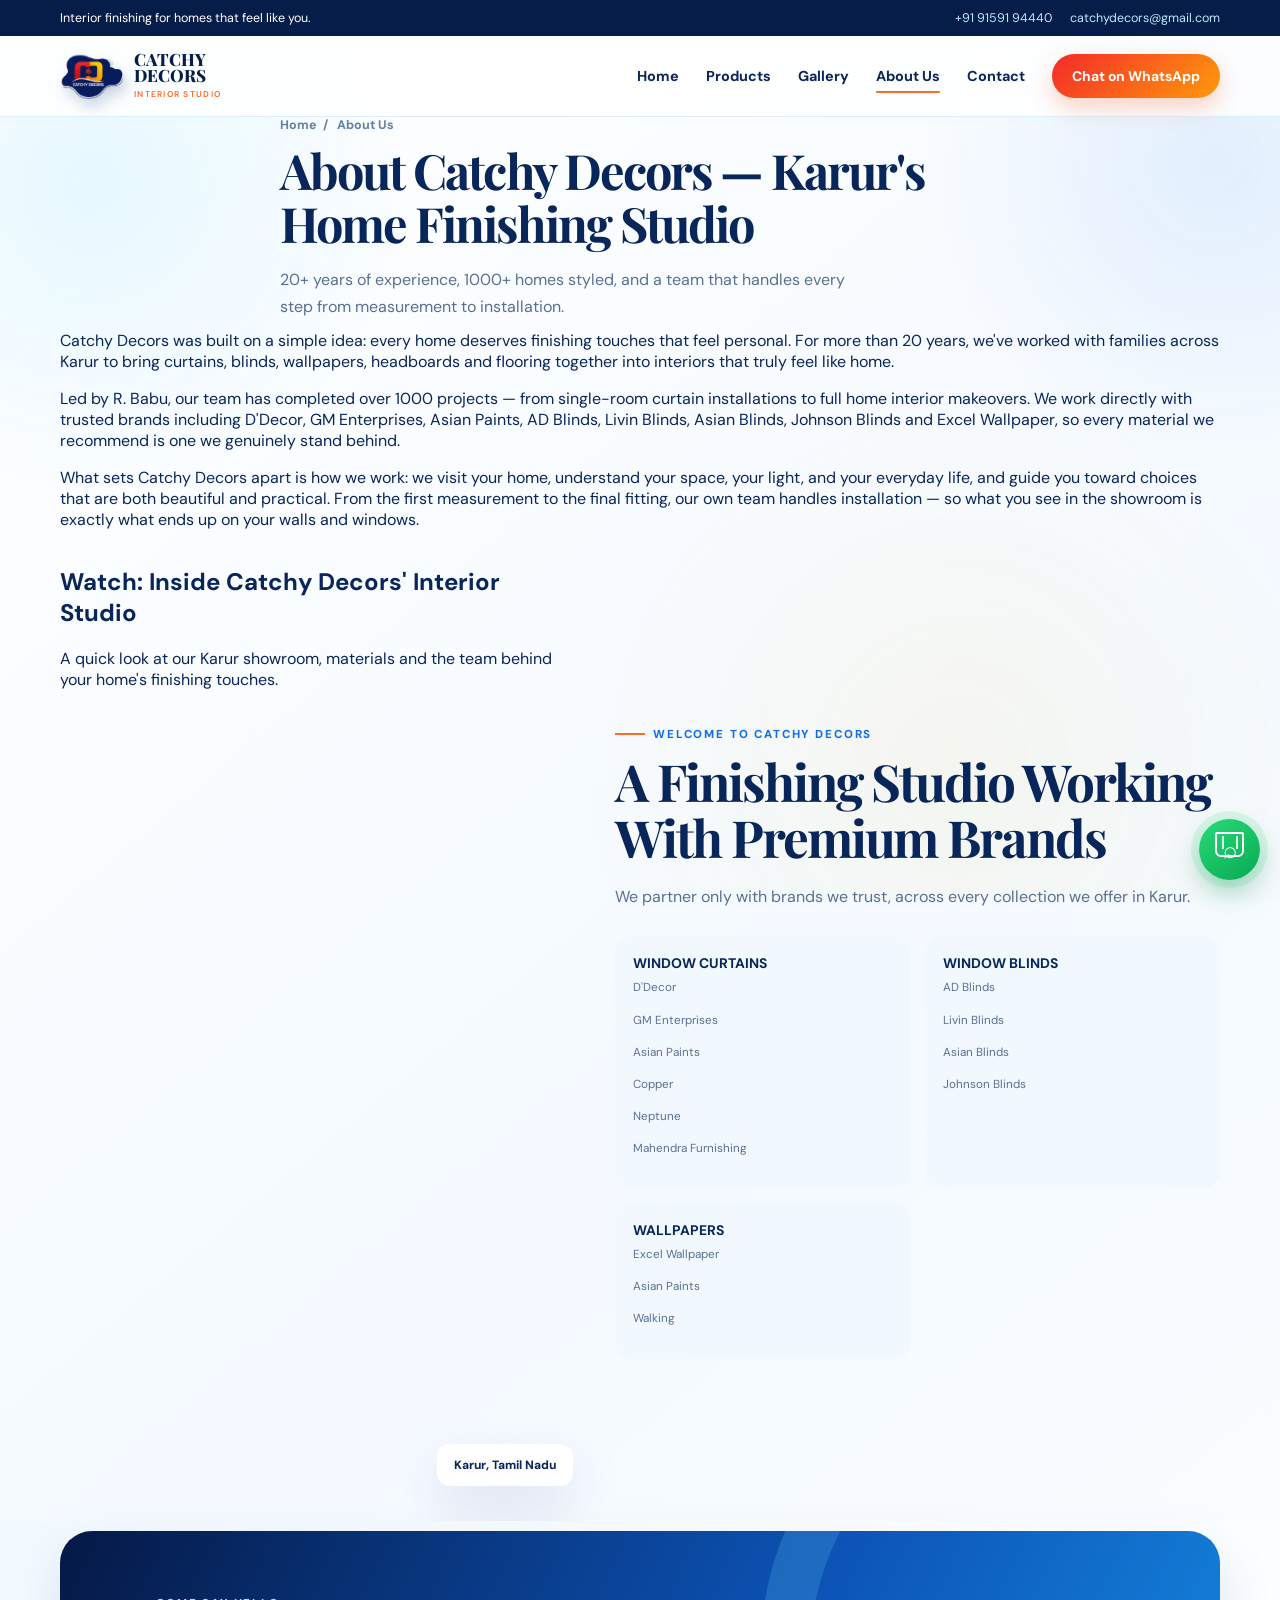
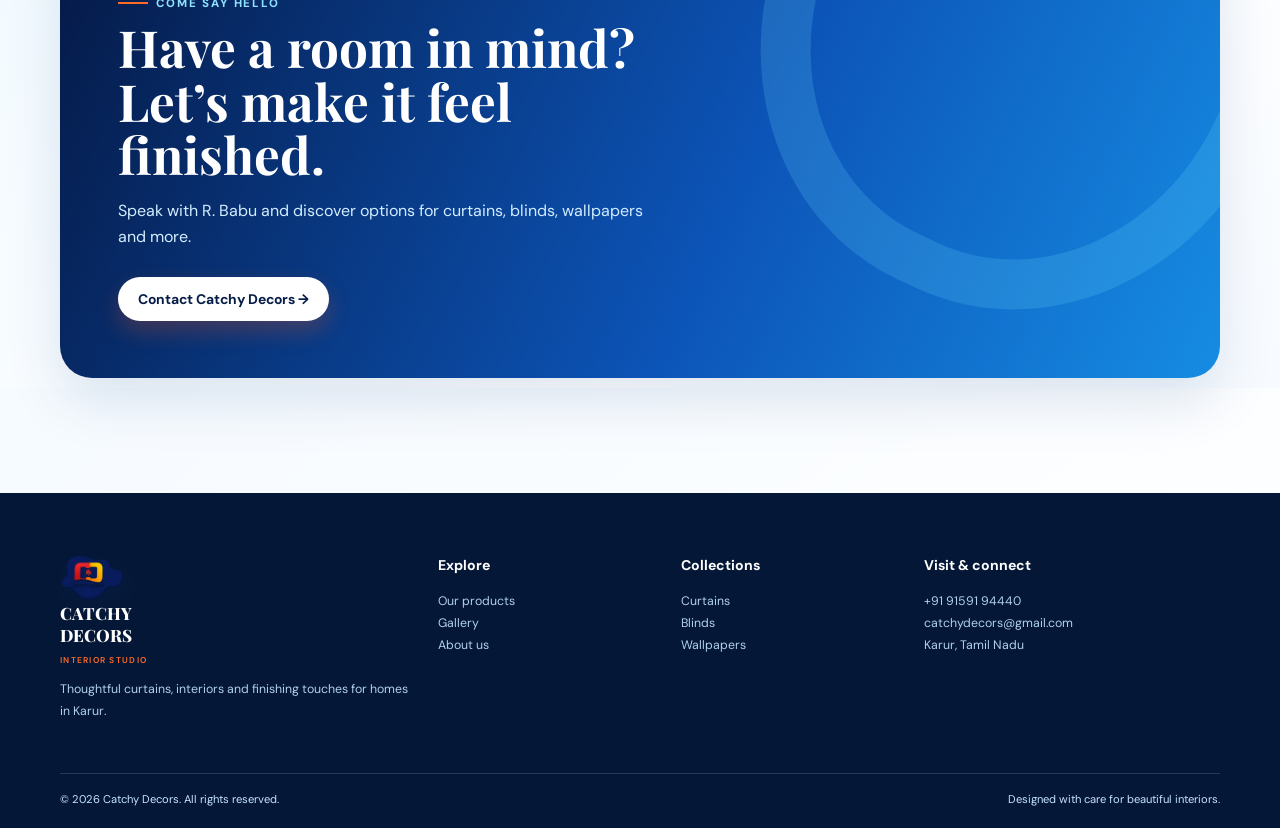
==== about.html @ 754fd6ab "Add files via upload" ====
<!doctype html>
<html lang="en-IN">

<head>
    <meta charset="utf-8">
    <meta name="viewport" content="width=device-width,initial-scale=1">
    <title>About Catchy Decors | 20+ Years of Interior Finishing in Karur</title>
    <meta name="description"
        content="Catchy Decors is Karur's trusted interior studio, led by R. Babu — 20+ years of experience, 1000+ homes styled with curtains, blinds, wallpapers and more.">
    <meta name="keywords"
        content="interior decorators Karur, curtain shop Karur, about Catchy Decors, R. Babu interiors, home interiors Karur">
    <meta name="robots" content="index, follow">
    <meta name="theme-color" content="#0b5cc0">
    <link rel="icon" href="assets/catchy-decors-logo.png">
    <link rel="stylesheet" href="styles.css">
    <script type="application/ld+json">
    {
      "@context": "https://schema.org",
      "@type": "HomeGoodsStore",
      "name": "Catchy Decors",
      "image": "https://www.catchydecors.in/assets/catchy-decors-logo.png",
      "url": "https://www.catchydecors.in/about.html",
      "telephone": "+91-91591-94440",
      "email": "catchydecors@gmail.com",
      "founder": {
        "@type": "Person",
        "name": "R. Babu"
      },
      "address": {
        "@type": "PostalAddress",
        "streetAddress": "18, 4th Cross, Kamarajapuram North",
        "addressLocality": "Karur",
        "addressRegion": "Tamil Nadu",
        "addressCountry": "IN"
      },
      "description": "Catchy Decors is Karur's interior finishing studio, offering curtains, blinds, wallpapers, headboards and flooring, led by R. Babu with 20+ years of experience.",
      "areaServed": "Karur, Tamil Nadu"
    }
    </script>
</head>

<body>
    <div class="topline">
        <div class="container"><span>Interior finishing for homes that feel like you.</span>
            <div class="mini-links"><a href="tel:+919159194440">+91 91591 94440</a><a
                    href="mailto:catchydecors@gmail.com">catchydecors@gmail.com</a></div>
        </div>
    </div>
    <header class="site-header">
        <nav class="nav container"><a class="brand" href="index.html"><span class="logo-wrap"><img class="brand-logo"
                        src="assets/catchy-decors-logo.png" alt="Catchy Decors logo"></span><span
                    class="brand-name">CATCHY<br>DECORS<small>INTERIOR STUDIO</small></span></a><button
                class="menu-toggle" aria-label="Open navigation" aria-expanded="false">☰</button>
            <div class="navlinks"><a href="index.html">Home</a><a href="products.html">Products</a><a
                    href="gallery.html">Gallery</a><a class="active" href="about.html">About Us</a><a
                    href="contact.html">Contact</a><a class="nav-cta" href="https://wa.me/919159194440" target="_blank"
                    rel="noopener">Chat on WhatsApp</a></div>
        </nav>
    </header>
    <main>
        <section class="page-hero">
            <div class="container page-intro">
                <div class="breadcrumb"><a href="index.html">Home</a><span>/</span> About Us</div>
                <h1>About Catchy Decors — Karur's Home Finishing Studio</h1>
                <p>20+ years of experience, 1000+ homes styled, and a team that handles every step from
                    measurement to installation.</p>
            </div>
        </section>
        <section class="section container">
            <div class="about-story">
                <p>Catchy Decors was built on a simple idea: every home deserves finishing touches that
                    feel personal. For more than 20 years, we've worked with families across Karur to bring
                    curtains, blinds, wallpapers, headboards and flooring together into interiors that truly
                    feel like home.</p>
                <p>Led by R. Babu, our team has completed over 1000 projects — from single-room curtain
                    installations to full home interior makeovers. We work directly with trusted brands
                    including D'Decor, GM Enterprises, Asian Paints, AD Blinds, Livin Blinds, Asian Blinds,
                    Johnson Blinds and Excel Wallpaper, so every material we recommend is one we genuinely
                    stand behind.</p>
                <p>What sets Catchy Decors apart is how we work: we visit your home, understand your
                    space, your light, and your everyday life, and guide you toward choices that are both
                    beautiful and practical. From the first measurement to the final fitting, our own team
                    handles installation — so what you see in the showroom is exactly what ends up on your
                    walls and windows.</p>
            </div>
        </section>
        <section class="section container">
            <div class="about-layout">
                <div class="about-photo">
                    <h2>Watch: Inside Catchy Decors' Interior Studio</h2>
                    <p>A quick look at our Karur showroom, materials and the team behind your home's
                        finishing touches.</p>
                    <video width="320" height="800" src="assets/catchy_decors_partner.mp4"
                        title="Inside Catchy Decors interior studio in Karur" autoplay muted loop
                        playsinline></video>
                </div>
                <div class="about-copy"><span class="eyebrow">Welcome to Catchy Decors</span>
                    <h2
                        style="font-family:'Playfair Display',serif;font-size:clamp(2rem,4vw,3.2rem);line-height:1.1;letter-spacing:-.04em;margin:11px 0 18px">
                        A Finishing Studio Working With Premium Brands</h2>
                    <p>We partner only with brands we trust, across every collection we offer in Karur.</p>
                    <div class="values">
                        <div class="value"><strong>WINDOW CURTAINS</strong><span><p>D'Decor</p><p>GM Enterprises</p><p>Asian Paints</p><p>Copper</p><p>Neptune</p><p>Mahendra Furnishing</p>
                                </span></div>
                        <div class="value"><strong>WINDOW BLINDS</strong><span><p>AD Blinds</p><p>Livin Blinds</p><p>Asian Blinds</p><p>Johnson Blinds</p>
                                </span></div>
                        <div class="value"><strong>WALLPAPERS</strong><span><p>Excel Wallpaper</p><p>Asian Paints</p><p>Walking</p>
                                </span></div>
                    </div>
                </div>
            </div>
        </section>
        <section class="section tint">
            <div class="container">
                <div class="cta-band"><span class="eyebrow" style="color:#8ee1ff">Come say hello</span>
                    <h2>Have a room in mind? Let’s make it feel finished.</h2>
                    <p>Speak with R. Babu and discover options for curtains, blinds, wallpapers and more.</p><a
                        class="button" href="contact.html">Contact Catchy Decors →</a>
                </div>
            </div>
        </section>
    </main>
    <footer class="footer">
        <div class="container footer-grid">
            <div><a class="brand" href="index.html"><span class="logo-wrap"><img class="brand-logo"
                            src="assets/catchy-decors-logo.png" alt="Catchy Decors"></span><span
                        class="brand-name">CATCHY<br>DECORS<small>INTERIOR STUDIO</small></span></a>
                <p>Thoughtful curtains, interiors and finishing touches for homes in Karur.</p>
            </div>
            <div>
                <h3>Explore</h3><a href="products.html">Our products</a><a href="gallery.html">Gallery</a><a
                    href="about.html">About us</a>
            </div>
            <div>
                <h3>Collections</h3><a href="products.html#curtains">Curtains</a><a
                    href="products.html#blinds">Blinds</a><a href="products.html#wallpapers">Wallpapers</a>
            </div>
            <div>
                <h3>Visit & connect</h3><a href="tel:+919159194440">+91 91591 94440</a><a
                    href="mailto:catchydecors@gmail.com">catchydecors@gmail.com</a><a
                    href="https://maps.app.goo.gl/fPRfcHDb8hCTFFmR6" target="_blank" rel="noopener">Karur, Tamil
                    Nadu</a>
            </div>
        </div>
        <div class="container footer-bottom"><span>© 2026 Catchy Decors. All rights reserved.</span><span>Designed with
                care for beautiful interiors.</span></div>
    </footer><a class="whatsapp" href="https://wa.me/919159194440" target="_blank" rel="noopener"
        aria-label="Chat with Catchy Decors on WhatsApp">⌕</a>
    <script src="script.js"></script>
</body>

</html>
---- styles.css ----
@import url('https://fonts.googleapis.com/css2?family=DM+Sans:wght@400;500;600;700&family=Playfair+Display:wght@600;700;800&display=swap');

:root {
    --ink: #09265a;
    --navy: #071d49;
    --blue: #126de8;
    --sky: #eaf6ff;
    --cyan: #64d7ff;
    --gold: #ffb309;
    --orange: #ff6a26;
    --red: #f52828;
    --white: #fff;
    --muted: #597092;
    --line: #dcecff;
    --shadow: 0 22px 55px rgba(10, 54, 125, .13)
}

* {
    box-sizing: border-box
}

html {
    scroll-behavior: smooth
}

body {
    margin: 0;
    background: linear-gradient(140deg, #fff 0%, #f4faff 48%, #fff 100%);
    color: var(--ink);
    font-family: 'DM Sans', Arial, sans-serif;
    overflow-x: hidden
}

body:before {
    content: '';
    position: fixed;
    inset: 0;
    z-index: -3;
    opacity: .8;
    background: radial-gradient(circle at 7% 20%, rgba(100, 215, 255, .19), transparent 20rem), radial-gradient(circle at 95% 18%, rgba(18, 109, 232, .11), transparent 19rem), radial-gradient(circle at 75% 85%, rgba(255, 179, 9, .08), transparent 25rem)
}

a {
    color: inherit;
    text-decoration: none
}

img {
    display: block;
    max-width: 100%
}

.container {
    width: min(1160px, calc(100% - 40px));
    margin: auto
}

.skip {
    position: absolute;
    left: -999px
}

.skip:focus {
    left: 1rem;
    top: 1rem;
    z-index: 100;
    background: white;
    padding: 10px
}

.topline {
    background: var(--navy);
    color: white;
    font-size: .78rem
}

.topline .container {
    height: 36px;
    display: flex;
    align-items: center;
    justify-content: space-between
}

.topline a {
    color: #bce9ff
}

.topline .mini-links {
    display: flex;
    gap: 18px
}

.site-header {
    position: sticky;
    top: 0;
    z-index: 50;
    background: rgba(255, 255, 255, .82);
    backdrop-filter: blur(18px);
    border-bottom: 1px solid rgba(211, 231, 250, .75)
}

.nav {
    height: 80px;
    display: flex;
    align-items: center;
    justify-content: space-between;
    gap: 24px
}

.brand {
    display: flex;
    align-items: center;
    gap: 10px;
    min-width: 145px
}

.logo-wrap {
    width: 64px;
    height: 56px;
    display: grid;
    place-items: center;
    perspective: 300px
}

.brand-logo {
    width: 76px;
    filter: drop-shadow(4px 8px 7px rgba(5, 36, 98, .22));
    transform: rotateY(-10deg) rotateX(7deg);
    animation: logo-float 5s ease-in-out infinite
}

.brand-name {
    font-family: 'Playfair Display', serif;
    color: var(--navy);
    font-weight: 800;
    line-height: .9;
    font-size: 1.06rem
}

.brand-name small {
    display: block;
    font: 600 .53rem 'DM Sans', sans-serif;
    letter-spacing: .15em;
    color: var(--orange);
    margin-top: 6px
}

.navlinks {
    display: flex;
    align-items: center;
    gap: 27px;
    font-size: .9rem;
    font-weight: 700
}

.navlinks a {
    position: relative
}

.navlinks a:not(.nav-cta):after {
    content: '';
    height: 2px;
    border-radius: 4px;
    width: 0;
    position: absolute;
    bottom: -8px;
    left: 0;
    background: var(--orange);
    transition: .25s
}

.navlinks a:hover:after,
.navlinks a.active:after {
    width: 100%
}

.nav-cta,
.button {
    display: inline-flex;
    align-items: center;
    justify-content: center;
    gap: 8px;
    border: 0;
    cursor: pointer;
    border-radius: 100px;
    padding: 13px 20px;
    background: linear-gradient(135deg, #f52a2a, #ff9a0c);
    color: white;
    font: 700 .87rem 'DM Sans', sans-serif;
    box-shadow: 0 10px 22px rgba(242, 83, 24, .25);
    transition: transform .22s, box-shadow .22s
}

.nav-cta:hover,
.button:hover {
    transform: translateY(-3px);
    box-shadow: 0 15px 28px rgba(242, 83, 24, .3)
}

.menu-toggle {
    display: none;
    border: 0;
    background: transparent;
    font-size: 1.45rem;
    color: var(--ink)
}

.hero {
    position: relative;
    min-height: 635px;
    padding: 80px 0 65px;
    display: grid;
    align-items: center;
    overflow: hidden
}

.hero:before {
    content: '';
    position: absolute;
    width: 600px;
    height: 760px;
    right: -120px;
    top: -120px;
    background: linear-gradient(135deg, rgba(18, 109, 232, .13), rgba(100, 215, 255, .03));
    border-radius: 48% 52% 40% 60%;
    transform: rotate(-19deg)
}

.hero-grid {
    display: grid;
    grid-template-columns: 1.02fr .98fr;
    align-items: center;
    gap: 45px
}

.eyebrow {
    display: inline-flex;
    align-items: center;
    gap: 8px;
    color: #126de8;
    text-transform: uppercase;
    letter-spacing: .16em;
    font-size: .72rem;
    font-weight: 800
}

.eyebrow:before {
    content: '';
    width: 30px;
    height: 2px;
    background: var(--orange)
}

h1,
h2,
h3,
p {
    margin-top: 0
}

h1 {
    font-family: 'Playfair Display', serif;
    font-size: clamp(2.9rem, 5.5vw, 5.2rem);
    line-height: .99;
    letter-spacing: -.055em;
    margin: 15px 0 23px;
    max-width: 680px
}

h1 em {
    font-style: normal;
    background: linear-gradient(120deg, #0c73e8, #31b9ee);
    background-clip: text;
    -webkit-background-clip: text;
    color: transparent
}

.hero p {
    font-size: 1.05rem;
    line-height: 1.7;
    color: var(--muted);
    max-width: 550px
}

.hero-actions {
    display: flex;
    gap: 12px;
    flex-wrap: wrap;
    margin-top: 30px
}

.button.secondary {
    background: white;
    color: var(--ink);
    box-shadow: inset 0 0 0 1px #b7d8ff, 0 8px 18px rgba(10, 54, 125, .08)
}

.button.secondary:hover {
    box-shadow: inset 0 0 0 1px #85beff, 0 14px 24px rgba(10, 54, 125, .11)
}

.trust-row {
    display: flex;
    gap: 24px;
    flex-wrap: wrap;
    margin-top: 42px
}

.trust-item {
    font-size: .77rem;
    font-weight: 700;
    color: #476585;
    display: flex;
    align-items: center;
    gap: 7px
}

.trust-item b {
    color: #ef6c16;
    font-size: 1.1rem
}

.hero-scene {
    position: relative;
    height: 475px;
    perspective: 1000px
}

.hero-photo {
    position: absolute;
    inset: 30px 7px 0 50px;
    overflow: hidden;
    border-radius: 42px 42px 110px 42px;
    box-shadow: -18px 23px 0 #d9f0ff, 0 32px 60px rgba(8, 54, 119, .23);
    transform: rotateY(-5deg) rotateX(2deg)
}

.hero-photo img {
    width: 100%;
    height: 100%;
    object-fit: cover
}

.hero-photo:after {
    content: '';
    position: absolute;
    inset: 0;
    background: linear-gradient(135deg, rgba(6, 29, 73, .15), transparent 55%)
}

.floating-card {
    position: absolute;
    background: rgba(255, 255, 255, .91);
    backdrop-filter: blur(10px);
    border: 1px solid white;
    box-shadow: var(--shadow);
    border-radius: 17px;
    padding: 14px;
    display: flex;
    align-items: center;
    gap: 10px;
    animation: levitate 5s ease-in-out infinite
}

.floating-card b {
    font-size: .83rem;
    display: block
}

.floating-card small {
    color: var(--muted);
    font-size: .67rem
}

.card-orb {
    width: 35px;
    height: 35px;
    border-radius: 50%;
    background: linear-gradient(135deg, var(--gold), var(--red));
    box-shadow: inset -5px -5px 7px rgba(133, 40, 0, .15)
}

.card-1 {
    left: 0;
    bottom: 62px
}

.card-2 {
    right: -12px;
    top: 0;
    animation-delay: -2.2s
}

.dot-grid {
    position: absolute;
    width: 106px;
    height: 106px;
    bottom: 0;
    right: 15px;
    opacity: .7;
    background-image: radial-gradient(var(--blue) 1.5px, transparent 1.5px);
    background-size: 13px 13px
}

.curtain-shape {
    position: absolute;
    z-index: -1;
    opacity: .13;
    width: 180px;
    height: 400px;
    left: -75px;
    top: 170px;
    background: linear-gradient(90deg, #0d64d8, #77dcff 22%, #126de8 47%, #c8f0ff 73%, #0f64d7);
    border-radius: 0 0 48% 52%;
    filter: blur(.3px);
    transform: skewY(-9deg)
}

.stats {
    position: relative;
    margin: -20px auto 0;
    width: min(1060px, calc(100% - 40px));
    background: rgba(255, 255, 255, .9);
    box-shadow: var(--shadow);
    border: 1px solid white;
    border-radius: 20px;
    display: grid;
    grid-template-columns: repeat(4, 1fr);
    z-index: 2
}

.stat {
    padding: 22px 28px;
    border-right: 1px solid var(--line)
}

.stat:last-child {
    border: 0
}

.stat strong {
    font-family: 'Playfair Display', serif;
    font-size: 1.65rem;
    display: block;
    color: var(--navy)
}

.stat span {
    font-size: .75rem;
    color: var(--muted);
    font-weight: 600
}

.section {
    padding: 10px 0;
    position: relative
}

.section.tint {
    background: linear-gradient(135deg, #f2faff, #fff 60%, #f7fbff)
}

.section-heading {
    display: flex;
    justify-content: space-between;
    align-items: end;
    gap: 30px;
    margin-bottom: 38px
}

.section-heading h2,
.page-intro h1 {
    font-family: 'Playfair Display', serif;
    font-size: clamp(2rem, 3.8vw, 3.3rem);
    line-height: 1.08;
    letter-spacing: -.04em;
    margin: 11px 0 0
}

.section-heading p {
    max-width: 460px;
    color: var(--muted);
    line-height: 1.65;
    margin: 0
}

.category-grid {
    display: grid;
    grid-template-columns: repeat(5, 1fr);
    gap: 16px
}

.category-card {
    position: relative;
    min-height: 245px;
    overflow: hidden;
    border-radius: 22px;
    background: #d7efff;
    box-shadow: 0 12px 25px rgba(28, 90, 151, .1);
    isolation: isolate;
    transition: transform .3s, box-shadow .3s
}

.category-card:hover {
    transform: translateY(-9px);
    box-shadow: 0 22px 34px rgba(28, 90, 151, .18)
}

.category-card img {
    position: absolute;
    inset: 0;
    width: 100%;
    height: 100%;
    object-fit: cover;
    transition: transform .45s
}

.category-card:hover img {
    transform: scale(1.1)
}

.category-card:after {
    content: '';
    position: absolute;
    inset: 0;
    background: linear-gradient(0deg, rgba(4, 22, 62, .86), transparent 70%);
    z-index: -1
}

.category-card div {
    position: absolute;
    inset: auto 15px 16px;
    color: white;
    z-index: 1
}

.category-card span {
    font-size: .68rem;
    color: #b9e6ff;
    font-weight: 700;
    text-transform: uppercase;
    letter-spacing: .1em
}

.category-card h3 {
    margin: 3px 0 0;
    font-size: 1.02rem
}

.home-products {
    display: grid;
    grid-template-columns: 1.05fr .95fr;
    gap: 44px;
    align-items: center
}

.product-showcase {
    height: 440px;
    border-radius: 38px;
    overflow: hidden;
    position: relative;
    box-shadow: var(--shadow)
}

.product-showcase img {
    width: 100%;
    height: 100%;
    object-fit: cover
}

.product-showcase:after {
    content: 'Custom-measured. Beautifully fitted.';
    position: absolute;
    right: 0;
    bottom: 0;
    padding: 16px 23px;
    border-radius: 18px 0 0 0;
    color: white;
    background: linear-gradient(135deg, #f52a2a, #ff9c10);
    font-size: .8rem;
    font-weight: 700
}

.benefits {
    display: grid;
    gap: 17px;
    margin: 27px 0
}

.benefit {
    display: flex;
    gap: 15px
}

.benefit-icon {
    flex: 0 0 40px;
    height: 40px;
    border-radius: 12px;
    background: #dff3ff;
    display: grid;
    place-items: center;
    color: #0b70db;
    font-size: 1.1rem
}

.benefit h3 {
    font-size: .95rem;
    margin: 1px 0 5px
}

.benefit p {
    font-size: .82rem;
    line-height: 1.55;
    color: var(--muted);
    margin: 0
}

.gallery-peek {
    display: grid;
    grid-template-columns: 1.15fr .85fr;
    gap: 18px;
    height: 390px
}

.gallery-peek a {
    overflow: hidden;
    border-radius: 24px;
    position: relative
}

.gallery-peek a:first-child {
    grid-row: span 2
}

.gallery-peek img {
    height: 100%;
    width: 100%;
    object-fit: cover;
    transition: transform .45s
}

.gallery-peek a:hover img {
    transform: scale(1.06)
}

.gallery-peek a:after {
    content: attr(data-label);
    position: absolute;
    inset: auto 0 0;
    padding: 24px 18px 15px;
    color: white;
    font-size: .86rem;
    font-weight: 700;
    background: linear-gradient(transparent, rgba(7, 29, 73, .78))
}

.cta-band {
    position: relative;
    overflow: hidden;
    background: linear-gradient(115deg, #051946, #0c54b7 58%, #168ce2);
    color: white;
    border-radius: 32px;
    padding: 57px 58px;
    box-shadow: var(--shadow)
}

.cta-band:after {
    content: '';
    position: absolute;
    right: -70px;
    top: -200px;
    width: 420px;
    height: 480px;
    border: 50px solid rgba(109, 221, 255, .18);
    border-radius: 48%;
    transform: rotate(25deg)
}

.cta-band h2 {
    font-family: 'Playfair Display', serif;
    font-size: clamp(2rem, 4vw, 3.2rem);
    line-height: 1.05;
    max-width: 600px;
    margin: 10px 0 16px
}

.cta-band p {
    max-width: 530px;
    color: #d3edff;
    line-height: 1.65
}

.cta-band .button {
    position: relative;
    z-index: 1;
    background: white;
    color: var(--navy);
    margin-top: 10px
}



.breadcrumb {
    font-size: .78rem;
    color: #6281a3;
    font-weight: 700
}

.breadcrumb span {
    margin: 0 6px
}

.page-intro {
    max-width: 720px;
    position: relative;
    z-index: 1
}

.page-intro p {
    max-width: 600px;
    margin: 17px 0 0;
    color: var(--muted);
    line-height: 1.7
}

.products-layout {
    display: grid;
    grid-template-columns: 250px 1fr;
    gap: 35px
}

.product-filter {
    height: max-content;
    padding: 22px;
    border: 1px solid var(--line);
    border-radius: 20px;
    background: white;
    box-shadow: 0 12px 26px rgba(17, 82, 150, .06);
    position: sticky;
    top: 100px
}

.product-filter h3 {
    font-size: 1rem;
    margin-bottom: 14px
}

.product-filter a {
    display: block;
    padding: 10px 2px;
    color: var(--muted);
    font-size: .87rem;
    border-bottom: 1px solid #eff6ff
}

.product-filter a:last-child {
    border: 0
}

.product-filter a:hover {
    color: var(--blue);
    font-weight: 700
}

.product-list {
    display: grid;
    gap: 48px
}

.product-category {
    scroll-margin-top: 120px
}

.product-category>.category-title {
    display: flex;
    align-items: end;
    justify-content: space-between;
    margin-bottom: 15px;
    border-bottom: 1px solid var(--line);
    padding-bottom: 12px
}

.category-title h2 {
    font-family: 'Playfair Display', serif;
    font-size: 2rem;
    margin: 0
}

.category-title p {
    margin: 0;
    font-size: .78rem;
    color: var(--muted)
}

.subproduct-grid {
    display: grid;
    grid-template-columns: repeat(3, 1fr);
    gap: 14px
}

.subproduct {
    min-height: 220px;
    border: 1px solid #e1effc;
    background: white;
    border-radius: 18px;
    padding: 13px;
    box-shadow: 0 9px 22px rgba(14, 72, 130, .06);
    transition: .3s
}

.subproduct:hover {
    transform: translateY(-5px);
    box-shadow: 0 18px 28px rgba(14, 72, 130, .11)
}

.subproduct img {
    height: 138px;
    width: 100%;
    object-fit: cover;
    border-radius: 12px
}

.subproduct h3 {
    font-size: .87rem;
    margin: 12px 3px 3px
}

.subproduct p {
    font-size: .7rem;
    color: var(--muted);
    margin: 0 3px
}

.gallery-stage {
    height: 510px;
    margin-top: 15px;
    display: grid;
    place-items: center;
    perspective: 1200px;
    overflow: hidden;
    border-radius: 32px;
    background: radial-gradient(circle at 50% 20%, #edf9ff, #bfe6ff 110%);
    position: relative
}

.gallery-stage:before {
    content: 'CATCHY DECORS • KARUR';
    position: absolute;
    top: 26px;
    font-size: .66rem;
    letter-spacing: .22em;
    font-weight: 800;
    color: #4382ad
}

.gallery-ring {
    --rot: 0deg;
    width: 270px;
    height: 344px;
    position: relative;
    transform-style: preserve-3d;
    transition: transform .75s cubic-bezier(.2, .8, .2, 1);
    transform: rotateY(var(--rot))
}

.gallery-slide {
    position: absolute;
    inset: 0;
    overflow: hidden;
    border-radius: 20px;
    box-shadow: 0 20px 34px rgba(7, 45, 97, .26);
    backface-visibility: hidden
}

.gallery-slide:nth-child(1) {
    transform: rotateY(0deg) translateZ(290px)
}

.gallery-slide:nth-child(2) {
    transform: rotateY(72deg) translateZ(290px)
}

.gallery-slide:nth-child(3) {
    transform: rotateY(144deg) translateZ(290px)
}

.gallery-slide:nth-child(4) {
    transform: rotateY(216deg) translateZ(290px)
}

.gallery-slide:nth-child(5) {
    transform: rotateY(288deg) translateZ(290px)
}

.gallery-slide img {
    width: 100%;
    height: 100%;
    object-fit: cover
}

.gallery-slide span {
    position: absolute;
    bottom: 0;
    left: 0;
    right: 0;
    padding: 30px 16px 15px;
    color: white;
    font-size: .8rem;
    font-weight: 700;
    background: linear-gradient(transparent, rgba(5, 24, 58, .8))
}

.gallery-controls {
    display: flex;
    align-items: center;
    justify-content: center;
    gap: 12px;
    margin-top: 22px
}

.round-btn {
    width: 42px;
    height: 42px;
    border: 1px solid #bedfff;
    border-radius: 50%;
    background: white;
    color: var(--blue);
    font-size: 1.15rem;
    cursor: pointer
}

.round-btn:hover {
    background: var(--blue);
    color: white
}

.gallery-note {
    font-size: .78rem;
    color: var(--muted);
    margin: 0 8px
}

.about-layout {
    display: grid;
    grid-template-columns: .9fr 1.1fr;
    gap: 60px;
    align-items: center
}

.about-photo {
    position: relative
    
}

.about-photo img {
    height: 480px;
    width: 100%;
    object-fit: cover;
    border-radius: 10px;
    box-shadow: var(--shadow)
}

.about-photo:after {
    content: 'Karur, Tamil Nadu';
    position: absolute;
    bottom: 25px;
    right: -18px;
    background: white;
    border-radius: 13px;
    padding: 13px 17px;
    box-shadow: var(--shadow);
    font-size: .75rem;
    font-weight: 800
}

.about-copy p {
    color: var(--muted);
    line-height: 1.75
}

.values {
    display: grid;
    grid-template-columns: 1fr 1fr;
    gap: 15px;
    margin-top: 25px
}

.value {
    padding: 18px;
    border-radius: 15px;
    background: #f1f9ff
}

.value strong {
    display: block;
    font-size: .87rem;
    margin-bottom: 5px
}

.value span {
    font-size: .73rem;
    color: var(--muted);
    line-height: 1.4
}

.contact-layout {
    display: grid;
    grid-template-columns: .88fr 1.12fr;
    gap: 34px
}

.contact-card,
.contact-form {
    border-radius: 25px;
    background: white;
    border: 1px solid #e0eefb;
    box-shadow: var(--shadow);
    padding: 34px
}

.contact-card {
    background: linear-gradient(145deg, #061d49, #0d5abe);
    color: white
}

.contact-card h2,
.contact-form h2 {
    font-family: 'Playfair Display', serif;
    font-size: 2.15rem;
    line-height: 1.1
}

.contact-card p {
    color: #cce7ff;
    line-height: 1.65;
    font-size: .88rem
}

.contact-details {
    display: grid;
    gap: 18px;
    margin: 29px 0
}

.contact-detail {
    display: flex;
    gap: 12px
}

.contact-detail i {
    font-style: normal;
    display: grid;
    place-items: center;
    flex: 0 0 32px;
    height: 32px;
    border-radius: 9px;
    background: rgba(95, 211, 255, .18)
}

.contact-detail b {
    display: block;
    font-size: .73rem;
    color: #9edcff;
    text-transform: uppercase;
    letter-spacing: .09em
}

.contact-detail span {
    font-size: .83rem;
    display: block;
    margin-top: 3px
}

.contact-card .button {
    background: white;
    color: var(--navy);
    width: 100%
}

.contact-form p {
    color: var(--muted);
    font-size: .85rem;
    line-height: 1.6
}

.form-row {
    display: grid;
    grid-template-columns: 1fr 1fr;
    gap: 14px
}

.field {
    margin: 12px 0
}

.field label {
    display: block;
    font-size: .74rem;
    font-weight: 800;
    margin: 0 0 6px
}

.field input,
.field textarea {
    width: 100%;
    border: 1px solid #cfe3f7;
    border-radius: 11px;
    padding: 12px;
    font: inherit;
    font-size: .86rem;
    outline: none
}

.field input:focus,
.field textarea:focus {
    border-color: var(--blue);
    box-shadow: 0 0 0 3px #dbf0ff
}

.field textarea {
    height: 106px;
    resize: vertical
}

.form-status {
    font-size: .78rem;
    color: #25833f;
    margin: 10px 0 0;
    display: none
}

.social-row {
    display: flex;
    gap: 10px;
    margin-top: 20px
}

.social-row a {
    width: 34px;
    height: 34px;
    border-radius: 50%;
    background: rgba(255, 255, 255, .13);
    display: grid;
    place-items: center;
    font-weight: 800;
    font-size: .75rem
}

.social-row a:hover {
    background: var(--cyan);
    color: var(--navy)
}

.footer {
    background: #051736;
    color: #c6e3ff;
    margin-top: 105px;
    padding: 56px 0 22px
}

.footer-grid {
    display: grid;
    grid-template-columns: 1.3fr .8fr .8fr 1.1fr;
    gap: 28px
}

.footer h3 {
    color: white;
    font-size: .88rem;
    margin: 7px 0 16px
}

.footer p,
.footer a {
    font-size: .77rem;
    line-height: 1.8;
    color: #b1d0ed
}

.footer a {
    display: block
}

.footer .brand-name {
    color: white
}

.footer .brand {
    margin-bottom: 12px
}

.footer-bottom {
    border-top: 1px solid rgba(166, 214, 251, .18);
    margin-top: 38px;
    padding-top: 18px;
    display: flex;
    justify-content: space-between;
    font-size: .7rem
}

.whatsapp {
    position: fixed;
    right: 20px;
    bottom: 20px;
    z-index: 60;
    width: 61px;
    height: 61px;
    border-radius: 50%;
    display: grid;
    place-items: center;
    background: linear-gradient(145deg, #28db78, #09a952);
    box-shadow: 0 12px 28px rgba(5, 135, 76, .34), 0 0 0 8px rgba(40, 219, 120, .13);
    color: white;
    font-size: 1.5rem;
    transition: .25s
}

.whatsapp:hover {
    transform: scale(1.08) rotate(-5deg)
}

.whatsapp:before {
    content: '';
    position: absolute;
    top: 13px;
    width: 25px;
    height: 21px;
    border: 2px solid white;
    border-radius: 2px 2px 6px 6px
}

.whatsapp:after {
    content: '';
    position: absolute;
    top: 17px;
    width: 12px;
    height: 13px;
    border-left: 2px solid white;
    border-right: 2px solid white;
    opacity: .8
}

@keyframes logo-float {
    50% {
        transform: rotateY(9deg) rotateX(-4deg) translateY(-4px)
    }
}

@keyframes levitate {
    50% {
        transform: translateY(-10px)
    }
}

@media(max-width:900px) {
    .navlinks {
        gap: 17px
    }

    .category-grid {
        grid-template-columns: repeat(3, 1fr)
    }

    .products-layout {
        grid-template-columns: 1fr
    }

    .product-filter {
        position: static;
        display: flex;
        align-items: center;
        gap: 13px;
        overflow: auto;
        padding: 13px
    }

    .product-filter h3 {
        margin: 0;
        white-space: nowrap
    }

    .product-filter a {
        padding: 5px 8px;
        border: 0;
        white-space: nowrap
    }

    .subproduct-grid {
        grid-template-columns: repeat(2, 1fr)
    }

    .footer-grid {
        grid-template-columns: 1.2fr 1fr
    }

    .hero {
        min-height: auto
    }

    .hero-grid {
        gap: 15px
    }

    .hero-scene {
        height: 400px
    }

    .about-layout {
        gap: 34px
    }
}

@media(max-width:680px) {
    .container {
        width: min(100% - 28px, 560px)
    }

    .topline {
        display: none
    }

    .nav {
        height: 68px
    }

    .brand-logo {
        width: 66px
    }

    .navlinks {
        display: none;
        position: absolute;
        top: 68px;
        left: 0;
        right: 0;
        padding: 18px 20px 23px;
        background: rgba(255, 255, 255, .98);
        box-shadow: 0 14px 22px rgba(9, 38, 90, .08);
        flex-direction: column;
        align-items: flex-start;
        gap: 20px
    }

    .navlinks.open {
        display: flex
    }

    .menu-toggle {
        display: block
    }

    .hero {
        padding: 61px 0 42px
    }

    .hero-grid {
        grid-template-columns: 1fr
    }

    .hero-scene {
        order: -1;
        height: 315px
    }

    .hero-photo {
        inset: 17px 12px 0 31px;
        border-radius: 28px 28px 72px 28px
    }

    .floating-card {
        padding: 10px
    }

    .card-1 {
        left: 0;
        bottom: 20px
    }

    .card-2 {
        right: 0
    }

    .hero h1 {
        font-size: 3rem
    }

    .hero p {
        font-size: .94rem
    }

    .trust-row {
        margin-top: 27px;
        gap: 14px
    }

    .stats {
        grid-template-columns: 1fr 1fr;
        margin-top: 0
    }

    .stat {
        padding: 17px;
        border-bottom: 1px solid var(--line)
    }

    .stat:nth-child(2) {
        border-right: 0
    }

    .stat:nth-child(3),
    .stat:nth-child(4) {
        border-bottom: 0
    }

    .section {
        padding: 68px 0
    }

    .section-heading {
        display: block;
        margin-bottom: 28px
    }

    .section-heading p {
        margin-top: 15px
    }

    .category-grid {
        grid-template-columns: 1fr 1fr;
        gap: 12px
    }

    .category-card {
        min-height: 190px
    }

    .category-card:last-child {
        grid-column: span 2
    }

    .home-products,
    .about-layout,
    .contact-layout {
        grid-template-columns: 1fr
    }

    .product-showcase {
        height: 320px
    }

    .gallery-peek {
        height: 380px;
        grid-template-columns: 1fr 1fr
    }

    .cta-band {
        padding: 38px 25px;
        border-radius: 24px
    }

    .page-hero {
        padding: 57px 0
    }

    .products-layout {
        gap: 26px
    }

    .subproduct-grid {
        grid-template-columns: 1fr 1fr;
        gap: 10px
    }

    .subproduct {
        padding: 9px;
        min-height: 190px
    }

    .subproduct img {
        height: 112px
    }

    .category-title p {
        display: none
    }

    .gallery-stage {
        height: 425px
    }

    .gallery-ring {
        transform: scale(.76) rotateY(var(--rot))
    }

    .about-photo img {
        height: 360px
    }

    .contact-card,
    .contact-form {
        padding: 26px 21px
    }

    .form-row {
        grid-template-columns: 1fr
    }

    .footer {
        margin-top: 68px
    }

    .footer-grid {
        grid-template-columns: 1fr 1fr;
        gap: 18px
    }

    .footer-grid>div:first-child {
        grid-column: span 2
    }

    .footer-bottom {
        display: block;
        line-height: 2
    }

    .whatsapp {
        right: 15px;
        bottom: 15px
    }

    .page-intro h1 {
        font-size: 2.7rem
    }
}
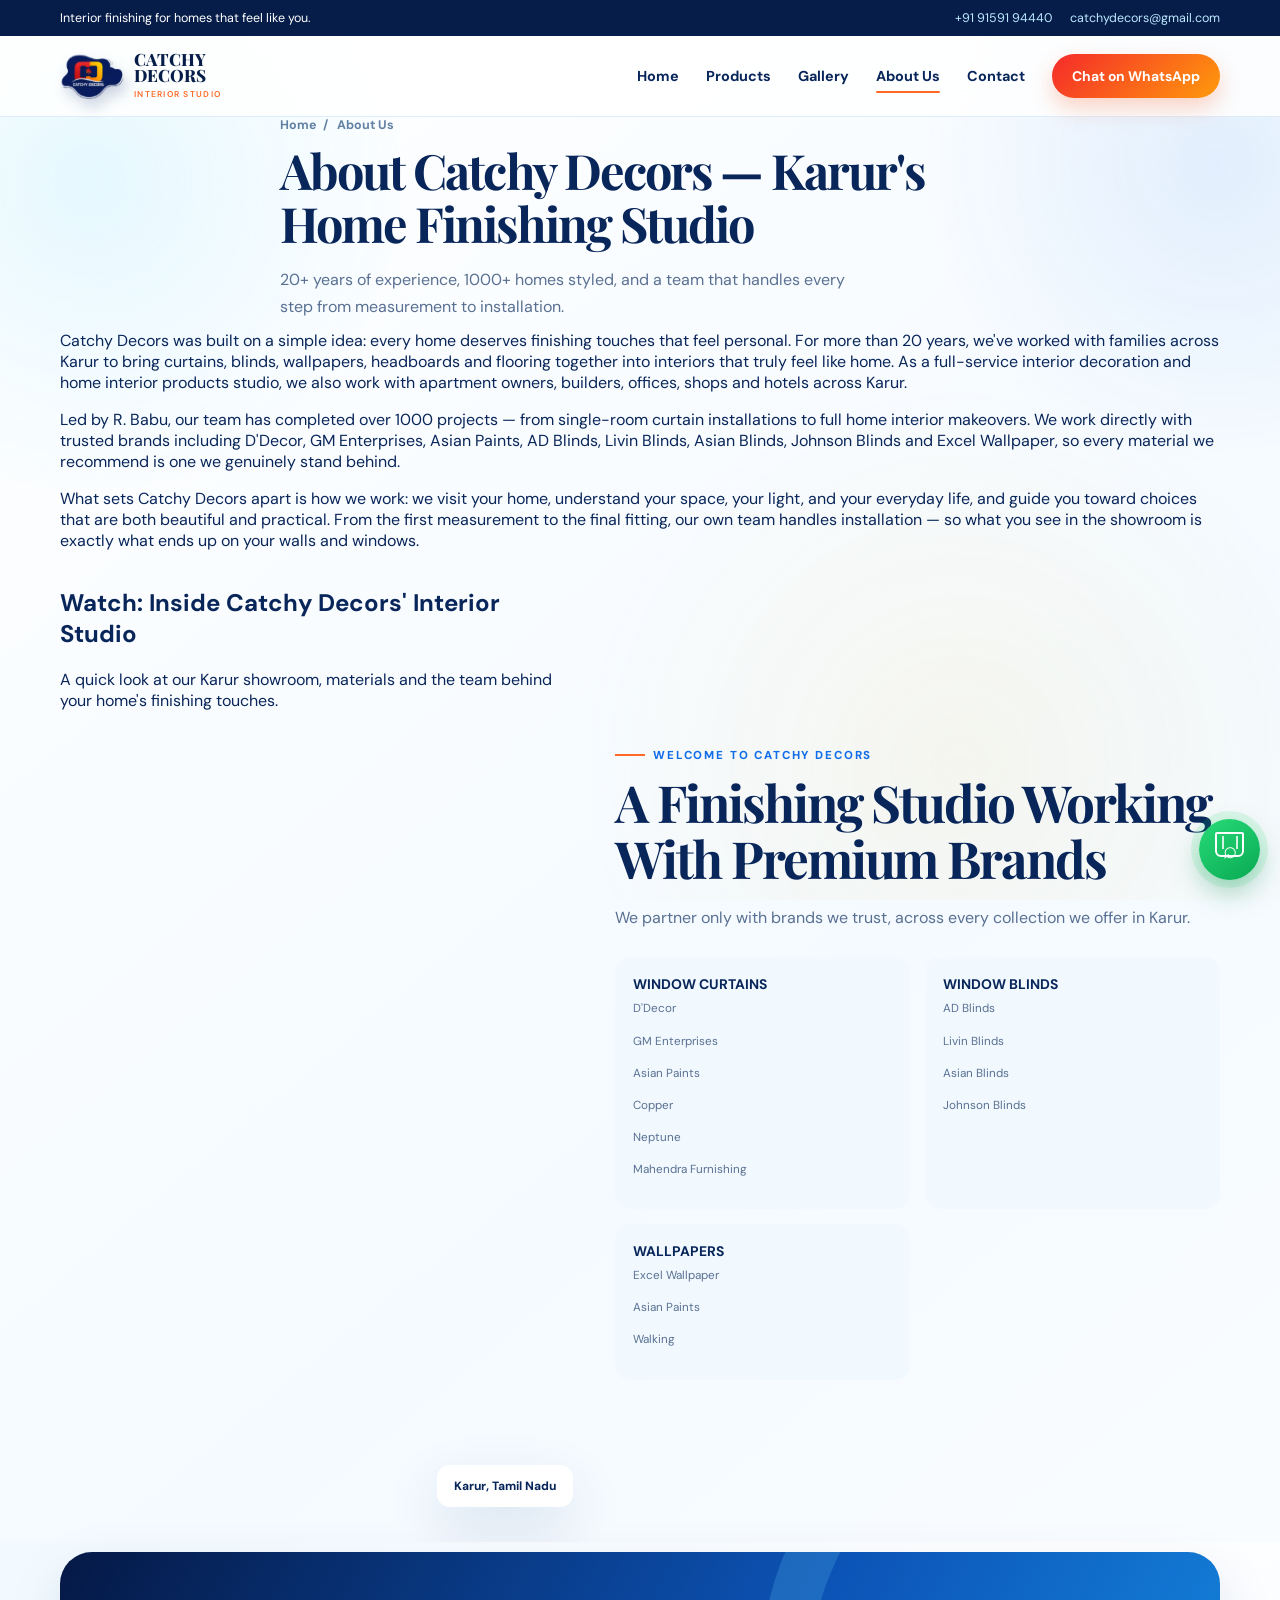
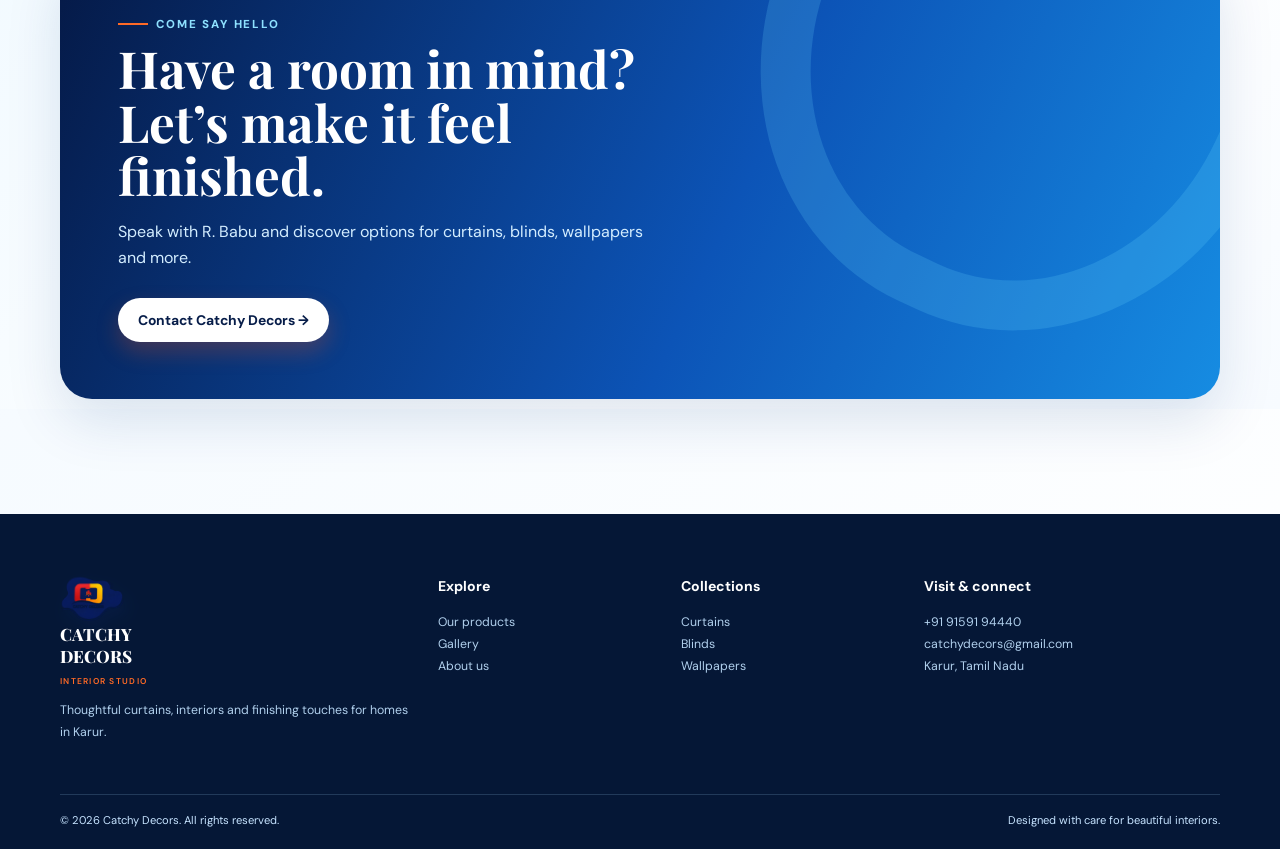
==== commit 33253f5b: "Add files via upload" ====
--- a/about.html
+++ b/about.html
@@ -12,6 +12,19 @@
     <meta name="robots" content="index, follow">
     <meta name="theme-color" content="#0b5cc0">
     <link rel="icon" href="assets/catchy-decors-logo.png">
+    <link rel="canonical" href="https://www.catchydecors.in/about.html">
+    <meta property="og:type" content="website">
+    <meta property="og:title" content="About Catchy Decors | 20+ Years of Interior Finishing in Karur">
+    <meta property="og:description" content="Catchy Decors is Karur's trusted interior studio, led by R. Babu — 20+ years of experience, 1000+ homes styled with curtains, blinds, wallpapers and more.">
+    <meta property="og:url" content="https://www.catchydecors.in/about.html">
+    <meta property="og:image" content="https://www.catchydecors.in/assets/karur_curtains.png">
+    <meta property="og:image:alt" content="Catchy Decors interior studio team in Karur">
+    <meta property="og:site_name" content="Catchy Decors">
+    <meta property="og:locale" content="en_IN">
+    <meta name="twitter:card" content="summary_large_image">
+    <meta name="twitter:title" content="About Catchy Decors | 20+ Years of Interior Finishing in Karur">
+    <meta name="twitter:description" content="Catchy Decors is Karur's trusted interior studio, led by R. Babu — 20+ years of experience, 1000+ homes styled with curtains, blinds, wallpapers and more.">
+    <meta name="twitter:image" content="https://www.catchydecors.in/assets/karur_curtains.png">
     <link rel="stylesheet" href="styles.css">
     <script type="application/ld+json">
     {
@@ -30,11 +43,13 @@
         "@type": "PostalAddress",
         "streetAddress": "18, 4th Cross, Kamarajapuram North",
         "addressLocality": "Karur",
+        "postalCode": "639002",
         "addressRegion": "Tamil Nadu",
         "addressCountry": "IN"
       },
+      "areaServed": "Karur, Tamil Nadu",
       "description": "Catchy Decors is Karur's interior finishing studio, offering curtains, blinds, wallpapers, headboards and flooring, led by R. Babu with 20+ years of experience.",
-      "areaServed": "Karur, Tamil Nadu"
+      "sameAs": ["https://www.facebook.com/profile.php?id=61592020570979", "https://www.instagram.com/catchydecorskarur/", "https://wa.me/919159194440"]
     }
     </script>
 </head>
@@ -53,7 +68,7 @@
                 class="menu-toggle" aria-label="Open navigation" aria-expanded="false">☰</button>
             <div class="navlinks"><a href="index.html">Home</a><a href="products.html">Products</a><a
                     href="gallery.html">Gallery</a><a class="active" href="about.html">About Us</a><a
-                    href="contact.html">Contact</a><a class="nav-cta" href="https://wa.me/919159194440" target="_blank"
+                    href="contact.html">Contact</a><a class="nav-cta" href="https://wa.me/9159194440" target="_blank"
                     rel="noopener">Chat on WhatsApp</a></div>
         </nav>
     </header>
@@ -71,7 +86,8 @@
                 <p>Catchy Decors was built on a simple idea: every home deserves finishing touches that
                     feel personal. For more than 20 years, we've worked with families across Karur to bring
                     curtains, blinds, wallpapers, headboards and flooring together into interiors that truly
-                    feel like home.</p>
+                    feel like home. As a full-service interior decoration and home interior products studio,
+                    we also work with apartment owners, builders, offices, shops and hotels across Karur.</p>
                 <p>Led by R. Babu, our team has completed over 1000 projects — from single-room curtain
                     installations to full home interior makeovers. We work directly with trusted brands
                     including D'Decor, GM Enterprises, Asian Paints, AD Blinds, Livin Blinds, Asian Blinds,
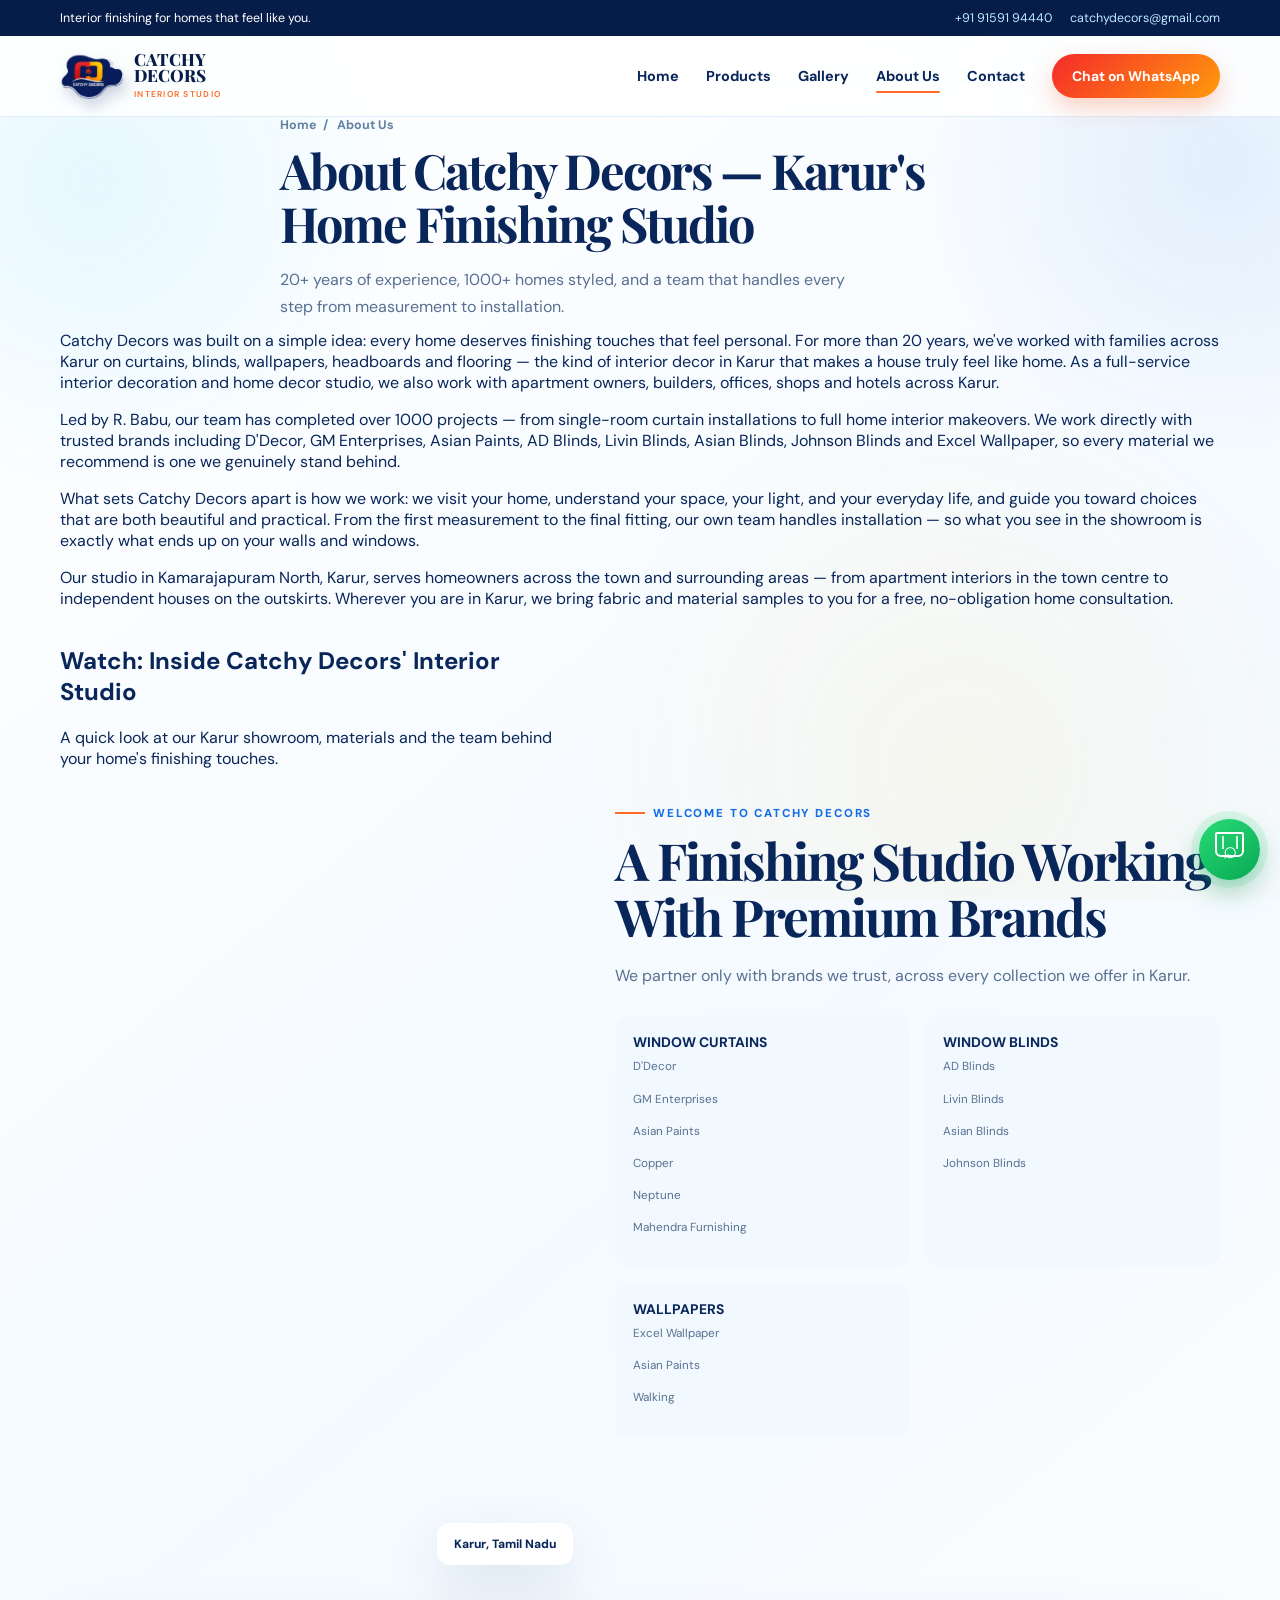
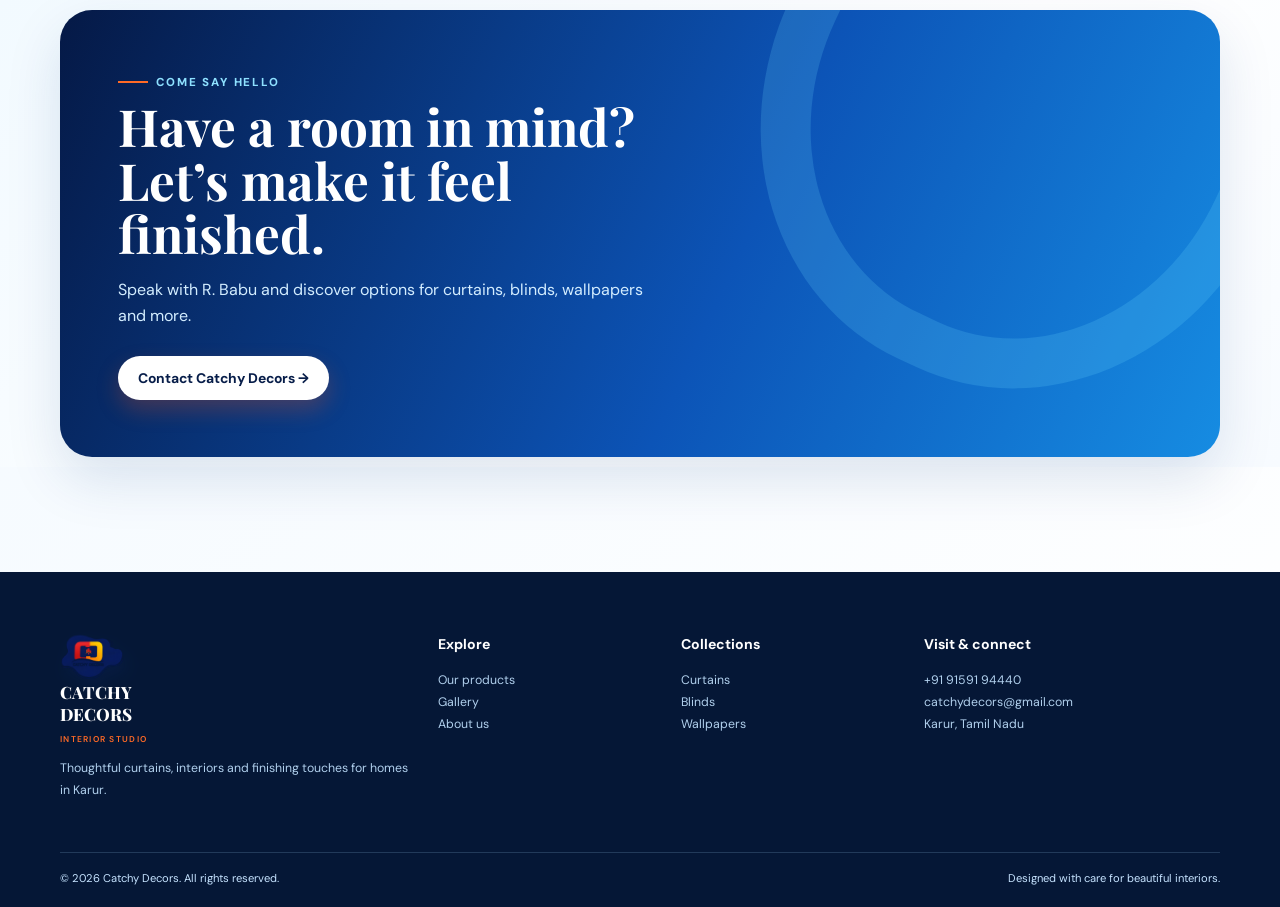
==== commit 4bd4c1a1: "Add files via upload" ====
--- a/about.html
+++ b/about.html
@@ -26,6 +26,15 @@
     <meta name="twitter:description" content="Catchy Decors is Karur's trusted interior studio, led by R. Babu — 20+ years of experience, 1000+ homes styled with curtains, blinds, wallpapers and more.">
     <meta name="twitter:image" content="https://www.catchydecors.in/assets/karur_curtains.png">
     <link rel="stylesheet" href="styles.css">
+    <!-- Google tag (gtag.js) -->
+<script async src="https://www.googletagmanager.com/gtag/js?id=G-0QS5WVWXM6"></script>
+<script>
+  window.dataLayer = window.dataLayer || [];
+  function gtag(){dataLayer.push(arguments);}
+  gtag('js', new Date());
+
+  gtag('config', 'G-0QS5WVWXM6');
+</script>
     <script type="application/ld+json">
     {
       "@context": "https://schema.org",
@@ -52,6 +61,7 @@
       "sameAs": ["https://www.facebook.com/profile.php?id=61592020570979", "https://www.instagram.com/catchydecorskarur/", "https://wa.me/919159194440"]
     }
     </script>
+    <script type="application/ld+json">{"@context": "https://schema.org", "@type": "BreadcrumbList", "itemListElement": [{"@type": "ListItem", "position": 1, "name": "Home", "item": "https://www.catchydecors.in/"}, {"@type": "ListItem", "position": 2, "name": "About Us", "item": "https://www.catchydecors.in/about.html"}]}</script>
 </head>
 
 <body>
@@ -63,7 +73,7 @@
     </div>
     <header class="site-header">
         <nav class="nav container"><a class="brand" href="index.html"><span class="logo-wrap"><img class="brand-logo"
-                        src="assets/catchy-decors-logo.png" alt="Catchy Decors logo"></span><span
+                        src="assets/catchy-decors-logo.png" alt="Catchy Decors logo" width="400" height="278" loading="eager"></span><span
                     class="brand-name">CATCHY<br>DECORS<small>INTERIOR STUDIO</small></span></a><button
                 class="menu-toggle" aria-label="Open navigation" aria-expanded="false">☰</button>
             <div class="navlinks"><a href="index.html">Home</a><a href="products.html">Products</a><a
@@ -84,10 +94,11 @@
         <section class="section container">
             <div class="about-story">
                 <p>Catchy Decors was built on a simple idea: every home deserves finishing touches that
-                    feel personal. For more than 20 years, we've worked with families across Karur to bring
-                    curtains, blinds, wallpapers, headboards and flooring together into interiors that truly
-                    feel like home. As a full-service interior decoration and home interior products studio,
-                    we also work with apartment owners, builders, offices, shops and hotels across Karur.</p>
+                    feel personal. For more than 20 years, we've worked with families across Karur on
+                    curtains, blinds, wallpapers, headboards and flooring — the kind of interior decor in
+                    Karur that makes a house truly feel like home. As a full-service interior decoration and
+                    home decor studio, we also work with apartment owners, builders, offices, shops and
+                    hotels across Karur.</p>
                 <p>Led by R. Babu, our team has completed over 1000 projects — from single-room curtain
                     installations to full home interior makeovers. We work directly with trusted brands
                     including D'Decor, GM Enterprises, Asian Paints, AD Blinds, Livin Blinds, Asian Blinds,
@@ -98,6 +109,10 @@
                     beautiful and practical. From the first measurement to the final fitting, our own team
                     handles installation — so what you see in the showroom is exactly what ends up on your
                     walls and windows.</p>
+                <p>Our studio in Kamarajapuram North, Karur, serves homeowners across the town and
+                    surrounding areas — from apartment interiors in the town centre to independent
+                    houses on the outskirts. Wherever you are in Karur, we bring fabric and material
+                    samples to you for a free, no-obligation home consultation.</p>
             </div>
         </section>
         <section class="section container">
@@ -139,7 +154,7 @@
     <footer class="footer">
         <div class="container footer-grid">
             <div><a class="brand" href="index.html"><span class="logo-wrap"><img class="brand-logo"
-                            src="assets/catchy-decors-logo.png" alt="Catchy Decors"></span><span
+                            src="assets/catchy-decors-logo.png" alt="Catchy Decors" width="400" height="278" loading="eager"></span><span
                         class="brand-name">CATCHY<br>DECORS<small>INTERIOR STUDIO</small></span></a>
                 <p>Thoughtful curtains, interiors and finishing touches for homes in Karur.</p>
             </div>
@@ -148,8 +163,8 @@
                     href="about.html">About us</a>
             </div>
             <div>
-                <h3>Collections</h3><a href="products.html#curtains">Curtains</a><a
-                    href="products.html#blinds">Blinds</a><a href="products.html#wallpapers">Wallpapers</a>
+                <h3>Collections</h3><a href="curtains-karur.html">Curtains</a><a
+                    href="blinds-karur.html">Blinds</a><a href="wallpapers-karur.html">Wallpapers</a>
             </div>
             <div>
                 <h3>Visit & connect</h3><a href="tel:+919159194440">+91 91591 94440</a><a
--- a/styles.css
+++ b/styles.css
@@ -124,6 +124,7 @@
 
 .brand-logo {
     width: 76px;
+    height: auto;
     filter: drop-shadow(4px 8px 7px rgba(5, 36, 98, .22));
     transform: rotateY(-10deg) rotateX(7deg);
     animation: logo-float 5s ease-in-out infinite
@@ -335,7 +336,8 @@
     transform: rotateY(-5deg) rotateX(2deg)
 }
 
-.hero-photo img {
+.hero-photo img,
+.hero-photo video {
     width: 100%;
     height: 100%;
     object-fit: cover
@@ -831,113 +833,128 @@
     margin: 0 3px
 }
 
-.gallery-stage {
-    height: 510px;
-    margin-top: 15px;
-    display: grid;
-    place-items: center;
-    perspective: 1200px;
+.gallery-slider {
+    --card-width: 290px;
+    --gap: 22px;
+    margin-top: 18px;
     overflow: hidden;
-    border-radius: 32px;
-    background: radial-gradient(circle at 50% 20%, #edf9ff, #bfe6ff 110%);
-    position: relative
-}
-
-.gallery-stage:before {
-    content: 'CATCHY DECORS • KARUR';
-    position: absolute;
-    top: 26px;
-    font-size: .66rem;
-    letter-spacing: .22em;
-    font-weight: 800;
-    color: #4382ad
-}
-
-.gallery-ring {
-    --rot: 0deg;
-    width: 270px;
-    height: 344px;
     position: relative;
-    transform-style: preserve-3d;
-    transition: transform .75s cubic-bezier(.2, .8, .2, 1);
-    transform: rotateY(var(--rot))
+    border-radius: 30px;
+    padding: 28px 0;
+    background: radial-gradient(circle at 50% 10%, #f3fbff, #c9eaff 110%);
+    box-shadow: 0 18px 45px rgba(14, 72, 130, .10);
+    isolation: isolate;
+}
+
+.gallery-slider::before,
+.gallery-slider::after {
+    content: '';
+    position: absolute;
+    top: 0;
+    bottom: 0;
+    width: 90px;
+    z-index: 2;
+    pointer-events: none;
+}
+
+.gallery-slider::before {
+    left: 0;
+    background: linear-gradient(90deg, rgba(237, 249, 255, .98), transparent);
+}
+
+.gallery-slider::after {
+    right: 0;
+    background: linear-gradient(270deg, rgba(191, 230, 255, .98), transparent);
+}
+
+.gallery-track {
+    display: flex;
+    width: max-content;
+    gap: var(--gap);
+    padding: 0 24px;
+    animation: gallery-slide-left 42s linear infinite;
+    will-change: transform;
+}
+
+.gallery-slider:hover .gallery-track,
+.gallery-slider:focus-within .gallery-track {
+    animation-play-state: paused;
+}
+
+@keyframes gallery-slide-left {
+    from { transform: translateX(0); }
+    to { transform: translateX(calc(-10 * (var(--card-width) + var(--gap)))); }
 }
 
 .gallery-slide {
-    position: absolute;
-    inset: 0;
+    flex: 0 0 var(--card-width);
+    width: var(--card-width);
+    height: 360px;
+    margin: 0;
+    position: relative;
     overflow: hidden;
-    border-radius: 20px;
-    box-shadow: 0 20px 34px rgba(7, 45, 97, .26);
-    backface-visibility: hidden
-}
-
-.gallery-slide:nth-child(1) {
-    transform: rotateY(0deg) translateZ(290px)
-}
-
-.gallery-slide:nth-child(2) {
-    transform: rotateY(72deg) translateZ(290px)
-}
-
-.gallery-slide:nth-child(3) {
-    transform: rotateY(144deg) translateZ(290px)
-}
-
-.gallery-slide:nth-child(4) {
-    transform: rotateY(216deg) translateZ(290px)
-}
-
-.gallery-slide:nth-child(5) {
-    transform: rotateY(288deg) translateZ(290px)
+    border-radius: 22px;
+    background: #fff;
+    box-shadow: 0 18px 32px rgba(7, 45, 97, .20);
+    transform: translateZ(0);
 }
 
 .gallery-slide img {
+    display: block;
     width: 100%;
     height: 100%;
-    object-fit: cover
+    object-fit: cover;
+    transition: transform .6s ease;
+}
+
+.gallery-slide:hover img {
+    transform: scale(1.06);
 }
 
 .gallery-slide span {
     position: absolute;
-    bottom: 0;
     left: 0;
     right: 0;
-    padding: 30px 16px 15px;
+    bottom: 0;
+    padding: 46px 17px 17px;
     color: white;
-    font-size: .8rem;
-    font-weight: 700;
-    background: linear-gradient(transparent, rgba(5, 24, 58, .8))
-}
-
-.gallery-controls {
-    display: flex;
-    align-items: center;
-    justify-content: center;
-    gap: 12px;
-    margin-top: 22px
-}
-
-.round-btn {
-    width: 42px;
-    height: 42px;
-    border: 1px solid #bedfff;
-    border-radius: 50%;
-    background: white;
-    color: var(--blue);
-    font-size: 1.15rem;
-    cursor: pointer
-}
-
-.round-btn:hover {
-    background: var(--blue);
-    color: white
-}
-
-.gallery-note {
-    font-size: .78rem;
-    color: var(--muted);
-    margin: 0 8px
+    font-size: .86rem;
+    font-weight: 750;
+    letter-spacing: .01em;
+    background: linear-gradient(transparent, rgba(5, 24, 58, .86));
+}
+
+.gallery-slider::marker { display: none; }
+
+@media (max-width: 760px) {
+    .gallery-slider {
+        --card-width: 235px;
+        --gap: 14px;
+        border-radius: 22px;
+        padding: 20px 0;
+    }
+
+    .gallery-track {
+        padding: 0 16px;
+        animation-duration: 34s;
+    }
+
+    .gallery-slide {
+        height: 300px;
+        border-radius: 18px;
+    }
+
+    .gallery-slider::before,
+    .gallery-slider::after {
+        width: 45px;
+    }
+}
+
+@media (prefers-reduced-motion: reduce) {
+    .gallery-track {
+        animation: none;
+        overflow-x: auto;
+    }
 }
 
 .about-layout {
@@ -1324,7 +1341,8 @@
     }
 
     .brand-logo {
-        width: 66px
+        width: 66px;
+        height: auto
     }
 
     .navlinks {
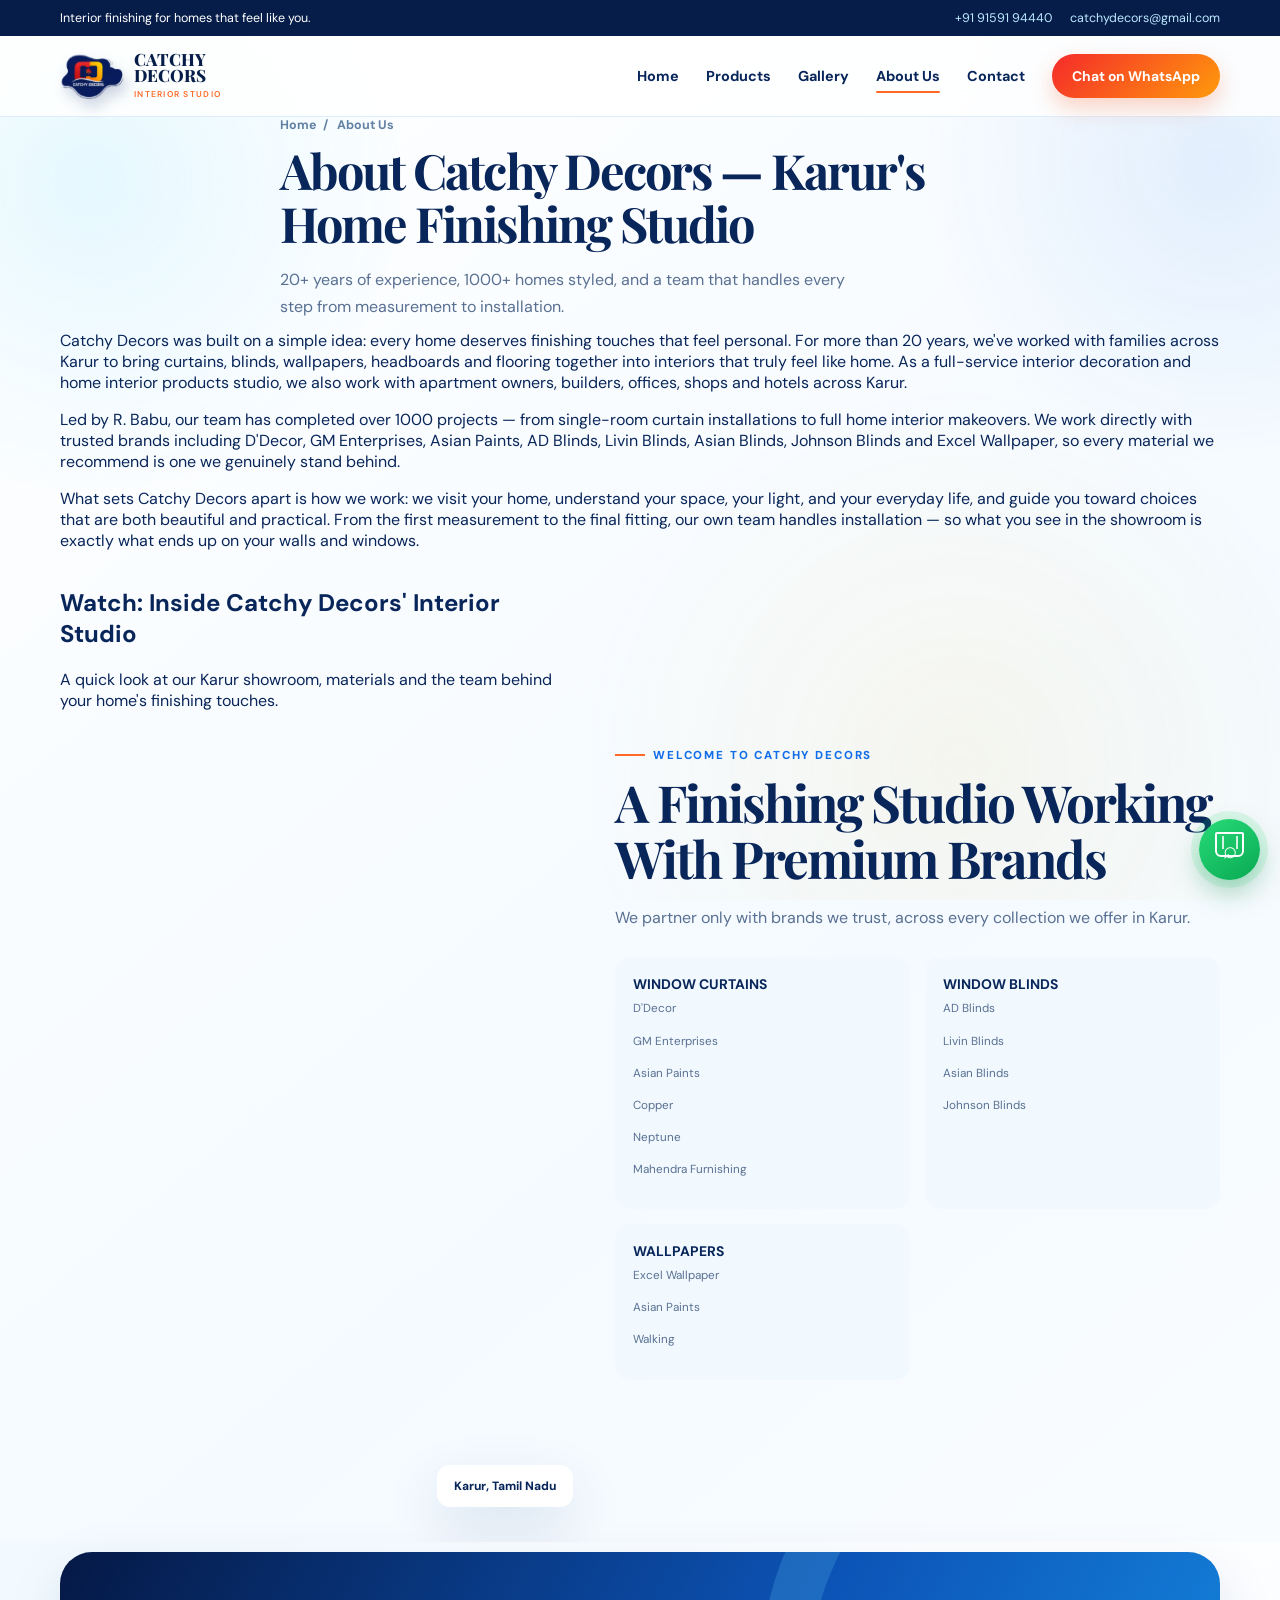
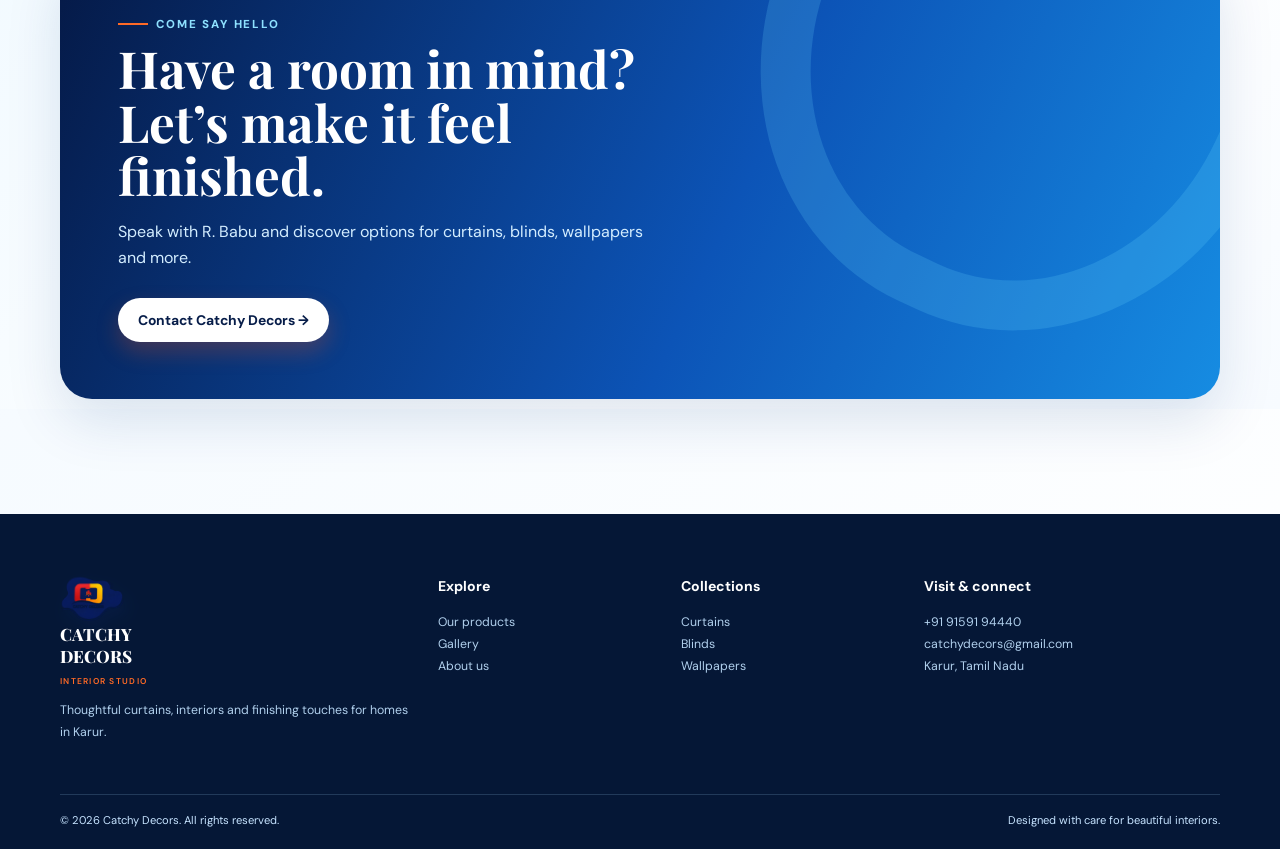
==== commit c9351b83: "Add files via upload" ====
--- a/about.html
+++ b/about.html
@@ -61,7 +61,6 @@
       "sameAs": ["https://www.facebook.com/profile.php?id=61592020570979", "https://www.instagram.com/catchydecorskarur/", "https://wa.me/919159194440"]
     }
     </script>
-    <script type="application/ld+json">{"@context": "https://schema.org", "@type": "BreadcrumbList", "itemListElement": [{"@type": "ListItem", "position": 1, "name": "Home", "item": "https://www.catchydecors.in/"}, {"@type": "ListItem", "position": 2, "name": "About Us", "item": "https://www.catchydecors.in/about.html"}]}</script>
 </head>
 
 <body>
@@ -73,7 +72,7 @@
     </div>
     <header class="site-header">
         <nav class="nav container"><a class="brand" href="index.html"><span class="logo-wrap"><img class="brand-logo"
-                        src="assets/catchy-decors-logo.png" alt="Catchy Decors logo" width="400" height="278" loading="eager"></span><span
+                        src="assets/catchy-decors-logo.png" alt="Catchy Decors logo"></span><span
                     class="brand-name">CATCHY<br>DECORS<small>INTERIOR STUDIO</small></span></a><button
                 class="menu-toggle" aria-label="Open navigation" aria-expanded="false">☰</button>
             <div class="navlinks"><a href="index.html">Home</a><a href="products.html">Products</a><a
@@ -94,11 +93,10 @@
         <section class="section container">
             <div class="about-story">
                 <p>Catchy Decors was built on a simple idea: every home deserves finishing touches that
-                    feel personal. For more than 20 years, we've worked with families across Karur on
-                    curtains, blinds, wallpapers, headboards and flooring — the kind of interior decor in
-                    Karur that makes a house truly feel like home. As a full-service interior decoration and
-                    home decor studio, we also work with apartment owners, builders, offices, shops and
-                    hotels across Karur.</p>
+                    feel personal. For more than 20 years, we've worked with families across Karur to bring
+                    curtains, blinds, wallpapers, headboards and flooring together into interiors that truly
+                    feel like home. As a full-service interior decoration and home interior products studio,
+                    we also work with apartment owners, builders, offices, shops and hotels across Karur.</p>
                 <p>Led by R. Babu, our team has completed over 1000 projects — from single-room curtain
                     installations to full home interior makeovers. We work directly with trusted brands
                     including D'Decor, GM Enterprises, Asian Paints, AD Blinds, Livin Blinds, Asian Blinds,
@@ -109,10 +107,6 @@
                     beautiful and practical. From the first measurement to the final fitting, our own team
                     handles installation — so what you see in the showroom is exactly what ends up on your
                     walls and windows.</p>
-                <p>Our studio in Kamarajapuram North, Karur, serves homeowners across the town and
-                    surrounding areas — from apartment interiors in the town centre to independent
-                    houses on the outskirts. Wherever you are in Karur, we bring fabric and material
-                    samples to you for a free, no-obligation home consultation.</p>
             </div>
         </section>
         <section class="section container">
@@ -154,7 +148,7 @@
     <footer class="footer">
         <div class="container footer-grid">
             <div><a class="brand" href="index.html"><span class="logo-wrap"><img class="brand-logo"
-                            src="assets/catchy-decors-logo.png" alt="Catchy Decors" width="400" height="278" loading="eager"></span><span
+                            src="assets/catchy-decors-logo.png" alt="Catchy Decors"></span><span
                         class="brand-name">CATCHY<br>DECORS<small>INTERIOR STUDIO</small></span></a>
                 <p>Thoughtful curtains, interiors and finishing touches for homes in Karur.</p>
             </div>
--- a/styles.css
+++ b/styles.css
@@ -124,7 +124,6 @@
 
 .brand-logo {
     width: 76px;
-    height: auto;
     filter: drop-shadow(4px 8px 7px rgba(5, 36, 98, .22));
     transform: rotateY(-10deg) rotateX(7deg);
     animation: logo-float 5s ease-in-out infinite
@@ -336,8 +335,7 @@
     transform: rotateY(-5deg) rotateX(2deg)
 }
 
-.hero-photo img,
-.hero-photo video {
+.hero-photo img {
     width: 100%;
     height: 100%;
     object-fit: cover
@@ -1341,8 +1339,7 @@
     }
 
     .brand-logo {
-        width: 66px;
-        height: auto
+        width: 66px
     }
 
     .navlinks {
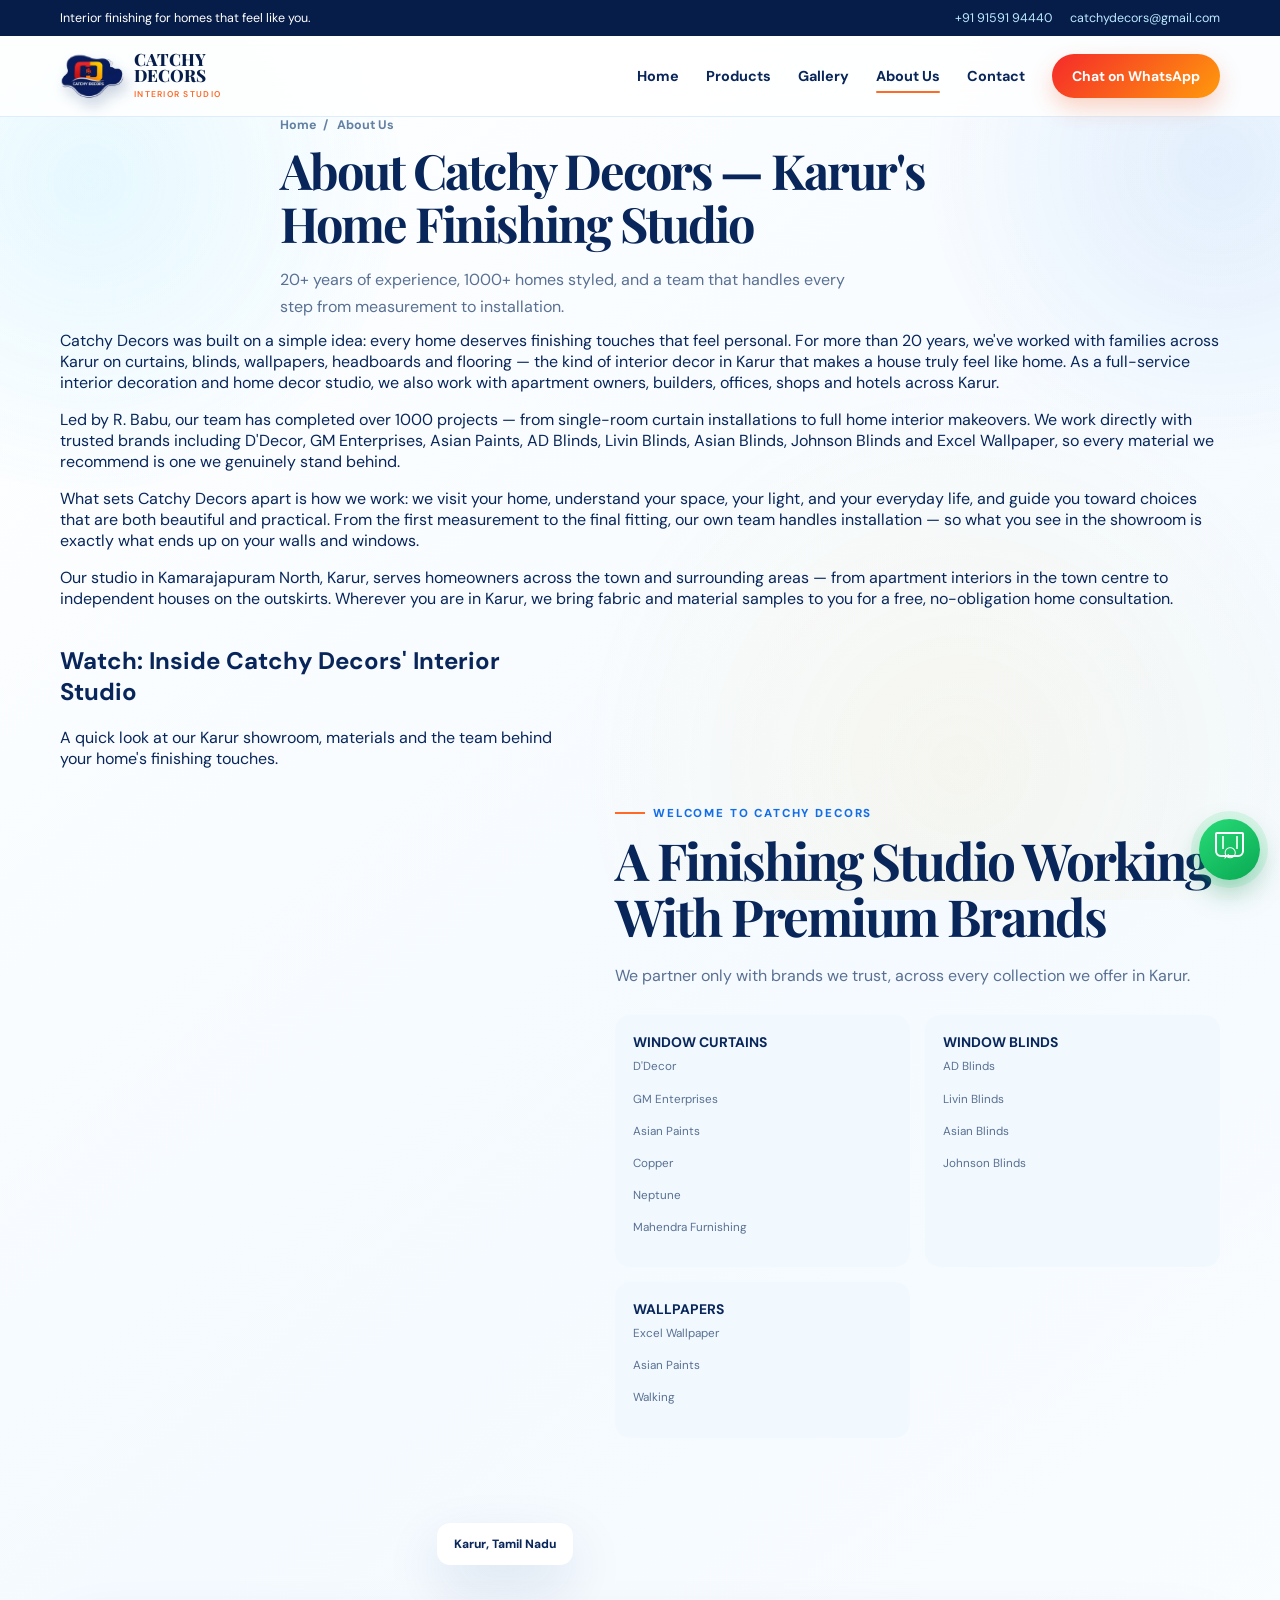
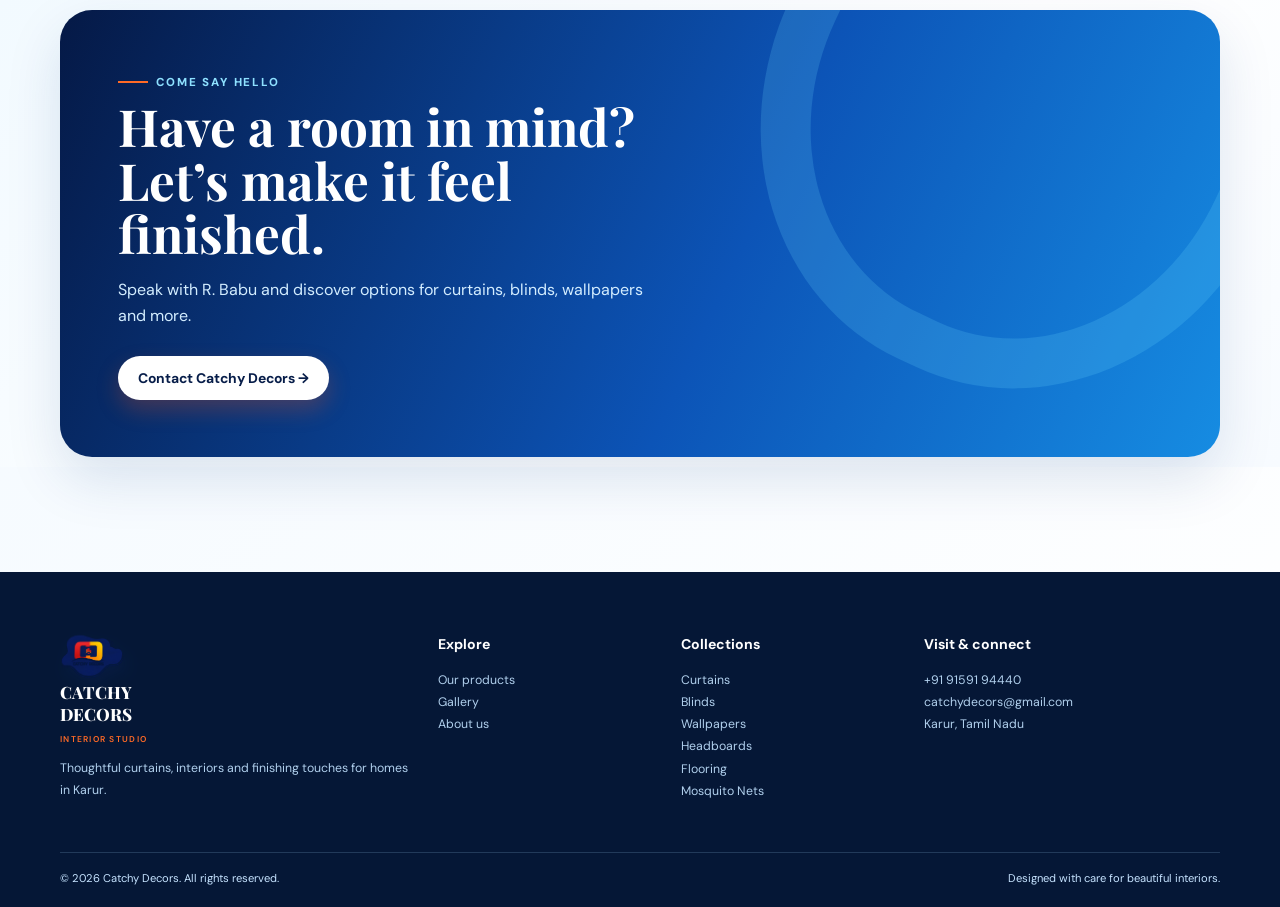
==== commit 2a822235: "Add files via upload" ====
--- a/about.html
+++ b/about.html
@@ -61,6 +61,7 @@
       "sameAs": ["https://www.facebook.com/profile.php?id=61592020570979", "https://www.instagram.com/catchydecorskarur/", "https://wa.me/919159194440"]
     }
     </script>
+    <script type="application/ld+json">{"@context": "https://schema.org", "@type": "BreadcrumbList", "itemListElement": [{"@type": "ListItem", "position": 1, "name": "Home", "item": "https://www.catchydecors.in/"}, {"@type": "ListItem", "position": 2, "name": "About Us", "item": "https://www.catchydecors.in/about.html"}]}</script>
 </head>
 
 <body>
@@ -72,12 +73,12 @@
     </div>
     <header class="site-header">
         <nav class="nav container"><a class="brand" href="index.html"><span class="logo-wrap"><img class="brand-logo"
-                        src="assets/catchy-decors-logo.png" alt="Catchy Decors logo"></span><span
+                        src="assets/catchy-decors-logo.png" alt="Catchy Decors logo" width="400" height="278" loading="eager"></span><span
                     class="brand-name">CATCHY<br>DECORS<small>INTERIOR STUDIO</small></span></a><button
                 class="menu-toggle" aria-label="Open navigation" aria-expanded="false">☰</button>
             <div class="navlinks"><a href="index.html">Home</a><a href="products.html">Products</a><a
                     href="gallery.html">Gallery</a><a class="active" href="about.html">About Us</a><a
-                    href="contact.html">Contact</a><a class="nav-cta" href="https://wa.me/9159194440" target="_blank"
+                    href="contact.html">Contact</a><a class="nav-cta" href="https://wa.me/919159194440" target="_blank"
                     rel="noopener">Chat on WhatsApp</a></div>
         </nav>
     </header>
@@ -93,10 +94,11 @@
         <section class="section container">
             <div class="about-story">
                 <p>Catchy Decors was built on a simple idea: every home deserves finishing touches that
-                    feel personal. For more than 20 years, we've worked with families across Karur to bring
-                    curtains, blinds, wallpapers, headboards and flooring together into interiors that truly
-                    feel like home. As a full-service interior decoration and home interior products studio,
-                    we also work with apartment owners, builders, offices, shops and hotels across Karur.</p>
+                    feel personal. For more than 20 years, we've worked with families across Karur on
+                    curtains, blinds, wallpapers, headboards and flooring — the kind of interior decor in
+                    Karur that makes a house truly feel like home. As a full-service interior decoration and
+                    home decor studio, we also work with apartment owners, builders, offices, shops and
+                    hotels across Karur.</p>
                 <p>Led by R. Babu, our team has completed over 1000 projects — from single-room curtain
                     installations to full home interior makeovers. We work directly with trusted brands
                     including D'Decor, GM Enterprises, Asian Paints, AD Blinds, Livin Blinds, Asian Blinds,
@@ -107,6 +109,10 @@
                     beautiful and practical. From the first measurement to the final fitting, our own team
                     handles installation — so what you see in the showroom is exactly what ends up on your
                     walls and windows.</p>
+                <p>Our studio in Kamarajapuram North, Karur, serves homeowners across the town and
+                    surrounding areas — from apartment interiors in the town centre to independent
+                    houses on the outskirts. Wherever you are in Karur, we bring fabric and material
+                    samples to you for a free, no-obligation home consultation.</p>
             </div>
         </section>
         <section class="section container">
@@ -148,7 +154,7 @@
     <footer class="footer">
         <div class="container footer-grid">
             <div><a class="brand" href="index.html"><span class="logo-wrap"><img class="brand-logo"
-                            src="assets/catchy-decors-logo.png" alt="Catchy Decors"></span><span
+                            src="assets/catchy-decors-logo.png" alt="Catchy Decors" width="400" height="278" loading="eager"></span><span
                         class="brand-name">CATCHY<br>DECORS<small>INTERIOR STUDIO</small></span></a>
                 <p>Thoughtful curtains, interiors and finishing touches for homes in Karur.</p>
             </div>
@@ -157,8 +163,7 @@
                     href="about.html">About us</a>
             </div>
             <div>
-                <h3>Collections</h3><a href="curtains-karur.html">Curtains</a><a
-                    href="blinds-karur.html">Blinds</a><a href="wallpapers-karur.html">Wallpapers</a>
+                <h3>Collections</h3><a href="curtains-karur.html">Curtains</a><a href="blinds-karur.html">Blinds</a><a href="wallpapers-karur.html">Wallpapers</a><a href="headboards-karur.html">Headboards</a><a href="flooring-karur.html">Flooring</a><a href="mosquito-nets-karur.html">Mosquito Nets</a>
             </div>
             <div>
                 <h3>Visit & connect</h3><a href="tel:+919159194440">+91 91591 94440</a><a
--- a/styles.css
+++ b/styles.css
@@ -124,6 +124,7 @@
 
 .brand-logo {
     width: 76px;
+    height: auto;
     filter: drop-shadow(4px 8px 7px rgba(5, 36, 98, .22));
     transform: rotateY(-10deg) rotateX(7deg);
     animation: logo-float 5s ease-in-out infinite
@@ -335,7 +336,8 @@
     transform: rotateY(-5deg) rotateX(2deg)
 }
 
-.hero-photo img {
+.hero-photo img,
+.hero-photo video {
     width: 100%;
     height: 100%;
     object-fit: cover
@@ -1339,7 +1341,8 @@
     }
 
     .brand-logo {
-        width: 66px
+        width: 66px;
+        height: auto
     }
 
     .navlinks {
